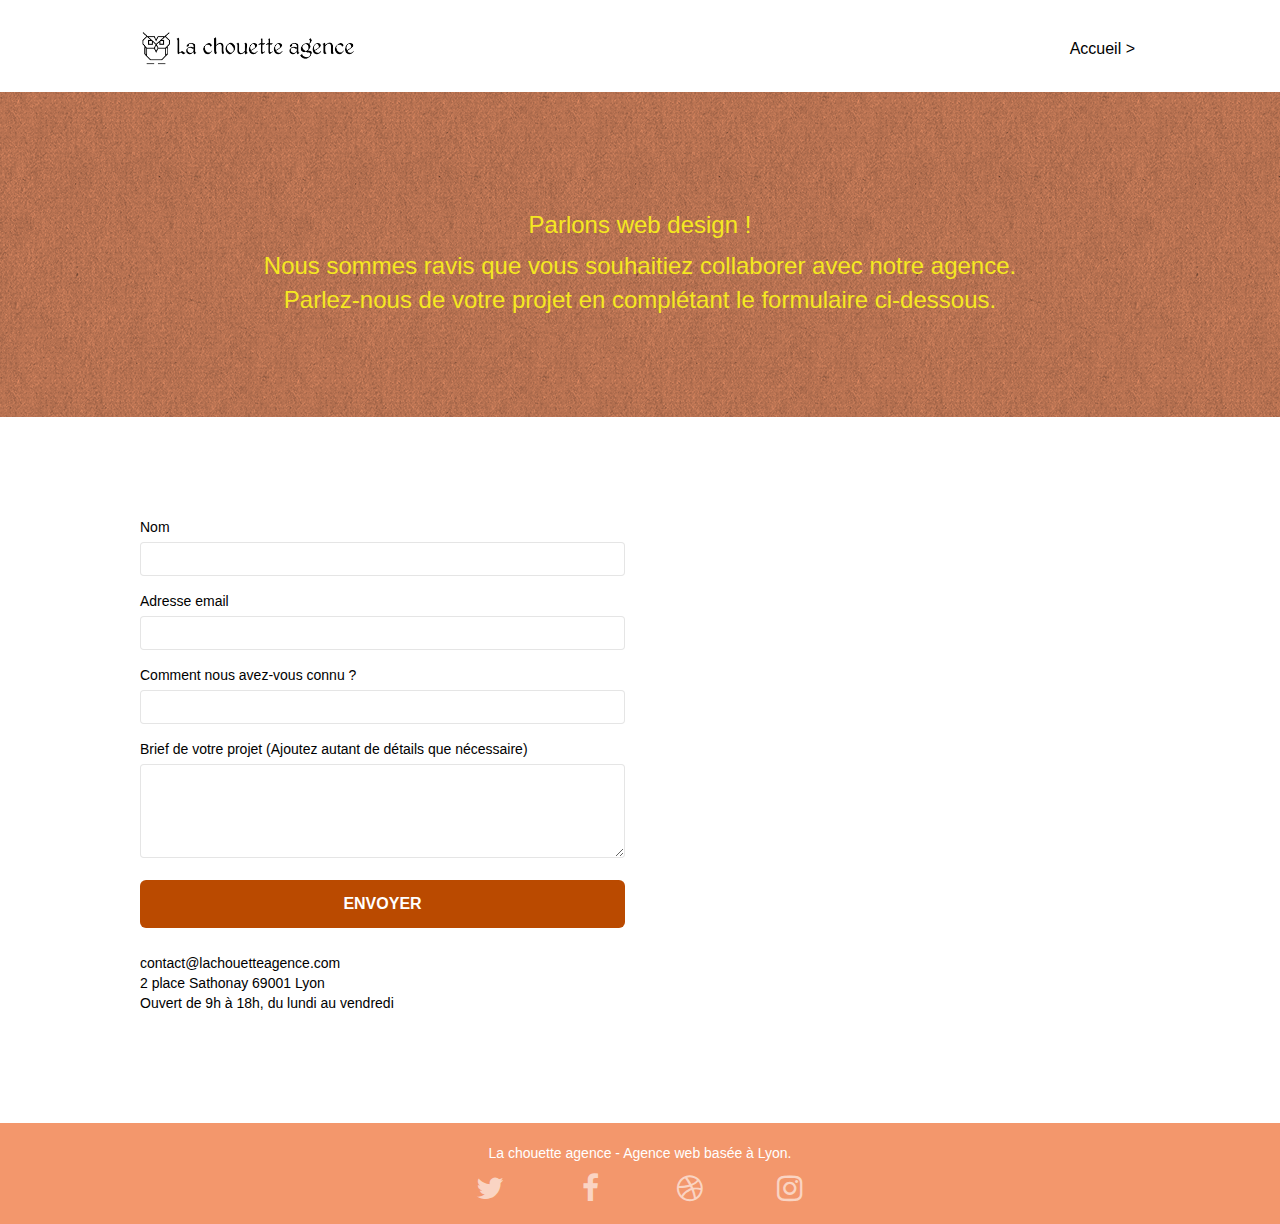
==== contact.html @ 83571a44 "Livraison du site optimisé version 1" ====
<!doctype html>
<html lang="fr">
<head>
    <meta charset="utf-8">
    <meta name="description" content="Agence web design à Lyon : lors de la création d’un site internet d’une entreprise, il est nécessaire de se faire accompagner par une agence webdesign. Si vous souhaitez développer votre activité, faîtes appel à des experts : Entreprise de web design implanté sur la région lyonnaise depuis 2010, nous accompagnons nos clients de A à Z pour leur projet.">
    <meta name="viewport" content="width=device-width, initial-scale=1.0, viewport-fit=cover">
    
	<link rel="shortcut icon" type="image/png" href="favicon.jpg">
    <link rel="stylesheet" href="https://maxcdn.bootstrapcdn.com/bootstrap/3.3.5/css/bootstrap.min.css">
	<link rel="stylesheet" type="text/css" href="./css/bootstrap.min.css">
	<link rel="stylesheet" type="text/css" href="style.min.css">
	<link rel="stylesheet" type="text/css" href="./css/font-awesome.min.css">
	<link rel="stylesheet" type="text/css" href="./css/et-line.min.css">
	
    
    <title>La chouette agence - Contact</title>

    
<!-- Analytics -->
 
<!-- Analytics END -->
    
</head>
<body>
<!-- Principal conteneur -->
<div class="page-container">
    
<!-- bloc-0 -->
<header class="bloc bgc-white l-bloc " id="bloc-0">
	<div class="container bloc-sm">
		<nav class="navbar row">
			<div class="navbar-header">
				<a class="navbar-brand" href="index.html"><img src="img/la-chouette-agence.png" alt="atlanta web design logo" height="40" /></a>
				<button id="nav-toggle" type="button" class="ui-navbar-toggle navbar-toggle" data-toggle="collapse" data-target=".navbar-1">
					<span class="sr-only">Toggle navigation</span><span class="icon-bar"></span><span class="icon-bar"></span><span class="icon-bar"></span>
				</button>
			</div>
			<div class="collapse navbar-collapse navbar-1 special-dropdown-nav">
				<ul class="site-navigation nav navbar-nav">
					<li>
						<a href="index.html">Accueil &gt;</a>
					</li>
				</ul>
			</div>
		</nav>
	</div>
</header>
<!-- bloc-0 END -->

<!-- bloc-6 -->
<div class="bloc bg-dots-bg bg-repeat bgc-atomic-tangerine d-bloc bloc-bg-texture texture-paper" id="bloc-6">
	<div class="container bloc-lg">
		<div class="row">
			<div class="col-sm-12">
				<h1 tabindex="0" class="text-center hero-bloc-text tc-white">
					Parlons web design !
				</h1>
				<p tabindex="1" class="text-center mg-lg tc-white tight-width-whitespace">
					Nous sommes ravis que vous souhaitiez collaborer avec notre agence.<br>
					Parlez-nous de votre projet en complétant le formulaire ci-dessous.
				</p>
			</div>
		</div>
	</div>
</div>
<!-- bloc-6 END -->

<!-- bloc-7 -->
<div class="bloc bgc-white l-bloc" id="bloc-7">
	<div class="container bloc-lg">
		<div class="row">
			<div class="col-sm-6">
				<form id="form_1" novalidate success-msg="Your message has been sent." fail-msg="Sorry it seems that our mail server is not responding, Sorry for the inconvenience!">
					<div class="form-group">
						<label tabindex="2">
							Nom
						</label>
						<input tabindex="3" id="name" class="form-control" required />
					</div>
					<div class="form-group">
						<label tabindex="4">
							Adresse email
						</label>
						<input tabindex="5" id="email" class="form-control" type="email" required />
					</div>
					<div class="form-group">
						<label tabindex="6">
							Comment nous avez-vous connu ?
						</label>
						<input tabindex="7" class="form-control" type="email" required id="input_504" />
					</div>
					<div class="form-group">
						<label tabindex="8">
							Brief de votre projet (Ajoutez autant de détails que nécessaire)<br>
						</label><textarea tabindex="9" id="message" class="form-control" rows="4" cols="50" required></textarea>
					</div> 
					<button tabindex="10" class="bloc-button btn btn-lg btn-block cta-hero btn-atomic-tangerine" type="submit">
						Envoyer
					</button>
				</form>
			</div>
		</div>
		<div>
			<p>
				<br><a tabindex="11" href="mailto:contact@lachouetteagence.com">contact@lachouetteagence.com</a><br>2 place Sathonay 69001 Lyon<br>Ouvert de 9h à 18h, du lundi au vendredi<br>
			</p>
		</div>

	</div>
</div>
<!-- bloc-7 END -->

<!-- ScrollToTop Button -->
<a tabindex="16" class="bloc-button btn btn-d scrollToTop" onclick="scrollToTarget('1')"><span class="fa fa-chevron-up"></span></a>
<!-- ScrollToTop Button END-->


<!-- Footer - bloc-8 -->
<footer class="bloc bgc-atomic-tangerine d-bloc" id="bloc-8">
	<div class="container bloc-sm">
		<div class="row">
			<div class="col-sm-12">
				<p class="text-center white">
					La chouette agence - Agence web basée à Lyon.<br>
				</p>
				<div class="row row-no-gutters social">
					<div class="col-sm-3">
						<div class="text-center">
							<a tabindex="12" class="social" href="index.html"><span class="fa fa-twitter icon-md"></span></a>
						</div>
					</div>
					<div class="col-sm-3">
						<div class="text-center">
							<a tabindex="13" class="social" href="index.html"><span class="fa fa-facebook icon-md"></span></a>
						</div>
					</div>
					<div class="col-sm-3">
						<div class="text-center">
							<a tabindex="14" class="social" href="index.html"><span class="fa fa-dribbble icon-md"></span></a>
						</div>
					</div>
					<div class="col-sm-3">
						<div class="text-center">
							<a tabindex="15" class="social" href="index.html"><span class="fa fa-instagram icon-md"></span></a>
						</div>
					</div>
				</div>
			</div>
		</div>
	</div>
</footer>
<!-- Footer - bloc-8 END -->

</div>
<!-- Principal conteneur END -->
    
<script src="./js/jquery-2.1.0.min.js"></script>
<!--<script src="./js/bootstrap.min.js"></script>-->
<!--<script src="./js/blocs.min.js"></script>-->
<script src="https://maxcdn.bootstrapcdn.com/bootstrap/3.3.5/js/bootstrap.min.js"></script>
<script src="./js/jqBootstrapValidation.min.js"></script>
<script src="./js/formHandler.min.js"></script>

</body>
</html>
---- style.min.css ----
body{margin:0;padding:0;background:#fff;overflow-x:hidden;-webkit-font-smoothing:antialiased;-moz-osx-font-smoothing:grayscale}a,button{transition:all .3s ease-in-out;outline:0!important}a:hover{text-decoration:none;cursor:pointer}#page-loading-blocs-notifaction{position:fixed;top:0;bottom:0;width:100%;z-index:100000;background:#fff url(img/pageload-spinner.gif) no-repeat center center}.bloc{width:100%;clear:both;background:50% 50% no-repeat;padding:0 50px;-webkit-background-size:cover;-moz-background-size:cover;-o-background-size:cover;background-size:cover;position:relative}.bloc .container{padding-left:0;padding-right:0}.bloc-lg{padding:100px 50px}.bloc-md{padding:50px}.bloc-sm{padding:20px 50px}.bg-b-edge,.bg-bl-edge,.bg-br-edge,.bg-center,.bg-l-edge,.bg-r-edge,.bg-repeat,.bg-t-edge,.bg-tl-edge,.bg-tr-edge{-webkit-background-size:auto!important;-moz-background-size:auto!important;-o-background-size:auto!important;background-size:auto!important}.bg-repeat{background:repeat}.bg-t-edge{background:top no-repeat}.bloc-bg-texture::before{content:"";background-size:2px 2px;position:absolute;top:0;bottom:0;left:0;right:0}.texture-paper::before{background:url(img/texture-paper.png);background-size:280px 280px}.b-parallax{background-attachment:fixed}.d-bloc{color:rgba(0,0,0,1)}.d-bloc button:hover{color:rgba(0,0,0,.8)}.d-bloc .icon-round,.d-bloc .icon-rounded,.d-bloc .icon-semi-rounded-a,.d-bloc .icon-semi-rounded-b,.d-bloc .icon-square{border-color:rgba(255,255,255,.9)}.d-bloc .divider-h span{border-color:rgba(255,255,255,.2)}.d-bloc .a-btn,.d-bloc .navbar a,.d-bloc .navbar-brand,.d-bloc a .icon-lg,.d-bloc a .icon-md,.d-bloc a .icon-sm,.d-bloc a .icon-xl,.d-bloc h1 a,.d-bloc h2 a,.d-bloc h3 a,.d-bloc h4 a,.d-bloc h5 a,.d-bloc h6 a,.d-bloc p a{color:rgba(255,255,255,.6)}.d-bloc .a-btn:hover,.d-bloc .navbar a:hover,.d-bloc .navbar-brand:hover,.d-bloc a:hover .icon-lg,.d-bloc a:hover .icon-md,.d-bloc a:hover .icon-sm,.d-bloc a:hover .icon-xl,.d-bloc h1 a:hover,.d-bloc h2 a:hover,.d-bloc h3 a:hover,.d-bloc h4 a:hover,.d-bloc h5 a:hover,.d-bloc h6 a:hover,.d-bloc p a:hover{color:rgba(255,255,255,1)}.d-bloc .navbar-toggle .icon-bar{background:rgba(255,255,255,1)}.d-bloc .btn-wire,.d-bloc .btn-wire:hover{color:rgba(255,255,255,1);border-color:rgba(255,255,255,1)}.d-bloc .panel{color:rgba(0,0,0,.5)}.d-bloc .panel button:hover{color:rgba(0,0,0,.7)}.d-bloc .panel icon{border-color:rgba(0,0,0,.7)}.d-bloc .panel .divider-h span{border-color:rgba(0,0,0,.1)}.d-bloc .panel .a-btn{color:rgba(0,0,0,.6)}.d-bloc .panel .a-btn:hover{color:rgba(0,0,0,1)}.d-bloc .panel .btn-wire,.d-bloc .panel .btn-wire:hover{color:rgba(0,0,0,.7);border-color:rgba(0,0,0,.3)}.d-bloc .panel,.l-bloc{color:rgba(0,0,0,.5)}.d-bloc .panel button:hover,.l-bloc button:hover{color:rgba(0,0,0,.7)}.l-bloc .icon-round,.l-bloc .icon-rounded,.l-bloc .icon-semi-rounded-a,.l-bloc .icon-semi-rounded-b,.l-bloc .icon-square{border-color:rgba(0,0,0,.7)}.d-bloc .panel .divider-h span,.l-bloc .divider-h span{border-color:rgba(0,0,0,.1)}.d-bloc .panel .a-btn,.l-bloc .a-btn,.l-bloc .navbar a,.l-bloc .navbar-brand,.l-bloc a .icon-lg,.l-bloc a .icon-md,.l-bloc a .icon-sm,.l-bloc a .icon-xl,.l-bloc h1 a,.l-bloc h2 a,.l-bloc h3 a,.l-bloc h4 a,.l-bloc h5 a,.l-bloc h6 a,.l-bloc p a{color:rgba(0,0,0,.6)}.d-bloc .panel .a-btn:hover,.l-bloc .a-btn:hover,.l-bloc .navbar a:hover,.l-bloc .navbar-brand:hover,.l-bloc a:hover .icon-lg,.l-bloc a:hover .icon-md,.l-bloc a:hover .icon-sm,.l-bloc a:hover .icon-xl,.l-bloc h1 a:hover,.l-bloc h2 a:hover,.l-bloc h3 a:hover,.l-bloc h4 a:hover,.l-bloc h5 a:hover,.l-bloc h6 a:hover,.l-bloc p a:hover{color:rgba(0,0,0,1)}.l-bloc .navbar-toggle .icon-bar{color:rgba(0,0,0,.6)}.d-bloc .panel .btn-wire,.d-bloc .panel .btn-wire:hover,.l-bloc .btn-wire,.l-bloc .btn-wire:hover{color:rgba(0,0,0,.7);border-color:rgba(0,0,0,.3)}.voffset{margin-top:30px}.voffset-lg{margin-top:80px}.row-no-gutters{margin-right:0;margin-left:0}.row.row-no-gutters>[class*=" col-"],.row.row-no-gutters>[class^=col-]{padding-right:0;padding-left:0}#bloc-1-hero h1{font-size:32px}.navbar{margin-bottom:0;z-index:1}.navbar-brand{height:auto;padding:3px 15px;font-size:25px;font-weight:400;font-weight:600;line-height:44px}.navbar-brand img{max-height:200px;margin:0 5px 0 0;display:inline}.navbar-brand img[src$=svg]{min-width:100px}.nav-center .navbar-brand img{margin:0}.navbar .nav{padding-top:2px;margin-right:-16px;float:right;z-index:1}.nav>li{float:left;margin-top:4px;font-size:16px}.navbar-nav .open .dropdown-menu>li>a{text-align:inherit}.nav>li a:focus,.nav>li a:hover{background:0 0}.navbar-toggle{margin:10px 10px 0 0;border:0}.navbar-toggle:hover{background:0 0!important}.navbar-toggle .icon-bar{background-color:rgba(0,0,0,.5);width:26px}.nav-invert .navbar .nav{float:left}.nav-invert .navbar-brand,.nav-invert .navbar-header{float:right;position:relative;z-index:2}@media (min-width:768px){.site-navigation{position:absolute;top:50%;right:20px;transform:translate(0,-50%);-webkit-transform:translateY(-50%)}.nav>li .dropdown-menu a,.nav>li .dropdown-menu a:hover{color:#484848}.nav-invert .site-navigation{left:0;right:0}.nav-center{text-align:center}.nav-center .navbar-header{width:100%}.nav-center .nav>li,.nav-center .navbar-brand,.nav-center .navbar-header{float:none;display:inline-block}.nav-center .site-navigation{position:relative;width:100%;right:0;margin-right:0;margin-top:20px}.nav-center.mini-nav .navbar-toggle{float:none;margin:10px auto 0}}.nav>li>.dropdown a{background:0 0!important;display:block;padding:14px 15px}nav .caret{margin:0 5px}.dropdown-menu .dropdown-menu{top:-8px;left:100%}.dropdown-menu .dropmenu-flow-right{top:100%;left:0;margin-left:-1px;border-top-left-radius:0;border-top-right-radius:0}.dropdown-menu .dropdown span{border:4px solid #000;border-top-color:transparent;border-right-color:transparent;border-bottom-color:transparent;margin:6px -5px 0 0!important;float:right}.mg-md{margin-top:10px;margin-bottom:20px}.mg-lg{margin-top:10px;margin-bottom:40px}.btn{margin:0 5px 5px 0}.btn.pull-right{margin:0 0 5px 5px}.btn-d,.btn-d:focus,.btn-d:hover{color:#fff;background:rgba(0,0,0,.3)}button{outline:0!important}.btn-rd{border-radius:40px}.btn-clean{border:1px solid rgba(0,0,0,.08);border-bottom-color:rgba(0,0,0,.1);text-shadow:0 1px 0 rgba(0,0,1,.1);box-shadow:0 1px 3px rgba(0,0,1,.25),inset 0 1px 0 0 rgba(255,255,255,.15)}.icon-md{font-size:30px!important}.icon-lg{font-size:60px!important}.sm-shadow{text-shadow:0 1px 2px rgba(0,0,0,.3)}.panel-sq,.panel-sq .panel-footer,.panel-sq .panel-heading{border-radius:0}.panel-rd{border-radius:30px}.panel-rd .panel-heading{border-radius:29px 29px 0 0}.panel-rd .panel-footer{border-radius:0 0 29px 29px}.form-control{border-color:rgba(0,0,0,.1);box-shadow:none}.scrollToTop{width:40px;height:40px;position:fixed;bottom:20px;right:20px;opacity:0;z-index:500;transition:all .3s ease-in-out}.scrollToTop span{margin-top:6px}.showScrollTop{font-size:14px;opacity:1}a[data-lightbox]{position:relative;display:block;text-align:center}a[data-lightbox]:hover::before{content:"+";font-family:HelveticaNeue-Light,"Helvetica Neue Light","Helvetica Neue",Helvetica,Arial;font-size:32px;width:50px;height:50px;margin-left:-25px;border-radius:50%;background:rgba(0,0,0,.6);color:#fff;font-weight:100;z-index:1;position:absolute;top:50%;transform:translateY(-50%);-webkit-transform:translateY(-50%)}a[data-lightbox]:hover img{opacity:.6;-webkit-animation-fill-mode:none;animation-fill-mode:none}#lightbox-modal{display:flex;align-items:center}#lightbox-modal .modal-dialog{width:90%;max-width:900px;margin:0 auto 0}#lightbox-modal .modal-dialog img{max-height:90vh;margin:0 auto}.lightbox-caption{padding:20px;color:#fff;background:rgba(0,0,0,.5);position:absolute;left:15px;right:15px;bottom:5px}.close-lightbox{color:#fff;font-size:30px;position:absolute;top:20px;right:20px;z-index:20;background:rgba(0,0,0,.5);border:none;line-height:30px;padding:0 9px 5px;opacity:.3}.close-lightbox:hover,.next-lightbox:hover,.prev-lightbox:hover{opacity:1;color:#fff}.next-lightbox,.prev-lightbox{font-size:20px;color:rgba(255,255,255,.9);background:rgba(0,0,0,.5);transition:all .2s ease-in-out;position:absolute;top:45%;z-index:1;opacity:.4}.next-lightbox{padding:6px 8px 1px 13px;right:25px}.prev-lightbox{padding:6px 13px 1px 10px;left:25px}.snapshot-lb .modal-body{padding-bottom:45px}.snapshot-lb .lightbox-caption{padding:0;color:rgba(0,0,0,.5);background:0 0}.btn,a,h1,h2,h3,h4,h5,h6,label,p{font-family:helvetica;font-weight:400;color:#000!important}.container{max-width:1000px}.hero-bloc-text{font-size:38px}.hero-bloc-text-sub{font-size:36px}.statement-bloc-text{line-height:26px;font-style:italic;font-size:20px;text-align:center;font-weight:lighter;max-width:520px;margin:auto auto auto auto}p{font-size:14px}.tight-width-whitespace{max-width:800px;margin:auto auto auto auto}.h1{font-size:20px;font-family:"Open Sans"}.cta-hero{margin-top:22px;color:#fff!important;text-transform:uppercase;padding:12px 28px 12px 28px;font-size:16px;font-weight:700}.social{max-width:400px;margin:auto auto auto auto}h2{font-size:22px;line-height:1.4em}h3{font-size:15px;text-transform:uppercase;font-weight:700;color:#333!important}.med-width-whitespace{max-width:800px;margin:auto auto auto auto;box-shadow:0 0 0 #000}h1{color:#333!important}h4{color:#333!important}.icons{margin-bottom:14px;margin-top:24px}.white{color:#fff!important}.portfolio-thumb{margin-bottom:24px}.portfolio-row{margin-bottom:44px;margin-top:50px}.avatar{box-shadow:0 4px 9px rgba(0,0,0,.3)}.black-background{background-color:rgba(165,147,99,.7);padding:40px 40px 40px 40px}.bold-link{font-weight:900;text-decoration:underline!important}.bgc-white{background-color:#fff}.bgc-dark-slate-blue{background-color:#364577}.bgc-atomic-tangerine{background-color:#f3976c}.tc-white{color:#f5e821!important;font-size:24px}.tc-white1{color:#fff!important;font-size:32px}.btn-atomic-tangerine{background:#ba4a00;color:#fff!important}.btn-atomic-tangerine:hover{background:#c75000!important;color:#fff!important}.ltc-white{color:#fff!important}.ltc-white:hover{color:#ccc!important}.ltc-atomic-tangerine{color:#f3976c!important}.ltc-atomic-tangerine:hover{color:#c27956!important}.icon-dark-slate-blue{color:#364577!important;border-color:#364577!important}.bg-dots-bg{background-image:url(img/dots-bg.png)}.bg-lines-h2-bg{background-image:url(img/lines-h2-bg.png)}.bg-banniere{background-image:url(img/la-chouette-agence-banniere.jpg)}.bg-presentation{background-image:url(img/image-de-presentation.bmp)}@media (max-width:1024px){.bloc{padding-left:20px;padding-right:20px}.bloc-tile-2.full-width-bloc .container,.bloc-tile-3.full-width-bloc .container,.bloc-tile-4.full-width-bloc .container,.bloc.full-width-bloc{padding-left:0;padding-right:0}}@media (max-width:992px) and (min-width:768px){.navbar .nav{max-width:80%}.nav-center.navbar .nav{max-width:100%}}@media only screen and (min-device-width:768px) and (max-device-width:1024px) and (orientation:landscape){.b-parallax{background-attachment:scroll}}@media only screen and (min-device-width:1024px) and (max-device-width:1366px) and (-webkit-min-device-pixel-ratio:1.5){.b-parallax{background-attachment:scroll}}@media (max-width:991px){.container{width:100%}.b-parallax{background-attachment:scroll}#hero-bloc,.page-container{overflow-x:hidden;position:relative}.bloc{padding-left:constant(safe-area-inset-left);padding-right:constant(safe-area-inset-right)}.bloc-group,.bloc-group .bloc{display:block;width:100%}.bloc-fill-screen .fill-bloc-bottom-edge,.bloc-fill-screen .fill-bloc-top-edge{padding:0 20px;padding-left:constant(safe-area-inset-left);padding-right:constant(safe-area-inset-right)}}@media (max-width:767px){.page-container{overflow-x:hidden;position:relative}#disqus_thread,h1,h2,h3,h4,h5,h6,p{padding-left:10px!important;padding-right:10px!important}.b-parallax{background-attachment:scroll}.navbar .nav{padding-top:0;border-top:1px solid rgba(0,0,0,.2);float:none!important}.navbar.row{margin-left:0;margin-right:0}.site-navigation{position:inherit;transform:none;-webkit-transform:none;-ms-transform:none}.nav>li{margin-top:0;border-bottom:1px solid rgba(0,0,0,.1);background:rgba(0,0,0,.05);text-align:left;padding-left:15px;width:100%}.nav>li:hover{background:rgba(0,0,0,.08)}.dropdown .dropdown a .caret{float:none;margin:5px 0 0 10px!important;border:4px solid #000;border-bottom-color:transparent;border-right-color:transparent;border-left-color:transparent}#hero-bloc .navbar .nav{background:rgba(0,0,0,.8)}#hero-bloc .navbar .nav a{color:rgba(255,255,255,.6)}.hero{padding:50px 0}.hero-nav{left:-1px;right:-1px}.navbar-collapse{padding:0;overflow-x:hidden;-webkit-box-shadow:none;box-shadow:none}.navbar-brand img{max-height:40px;width:auto}.nav-invert .navbar-header{float:none;width:100%}.nav-invert .navbar-toggle{float:left;margin-left:10px}.bloc{padding-left:0;padding-right:0}.bloc-lg,.bloc-xl,.bloc-xxl{padding:40px 0}.bloc-md,.bloc-sm{padding-left:0;padding-right:0}.bloc-fill-screen .fill-bloc-bottom-edge,.bloc-fill-screen .fill-bloc-top-edge,.bloc-tile-2 .container,.bloc-tile-3 .container,.bloc-tile-4 .container{padding-left:0;padding-right:0}.a-block{padding:0 10px}.btn-dwn{display:none}.voffset{margin-top:5px}.voffset-md{margin-top:20px}.voffset-lg{margin-top:30px}form{padding:5px}.close-lightbox{display:inline-block}.blocsapp-device-iphone5{background-size:216px 425px;padding-top:60px;width:216px;height:425px}.blocsapp-device-iphone5 img{width:180px;height:320px}}@media (max-width:400px){.bloc{padding-left:0;padding-right:0}}@media (max-width:767px){.bloc-mob-center-text{text-align:center}}
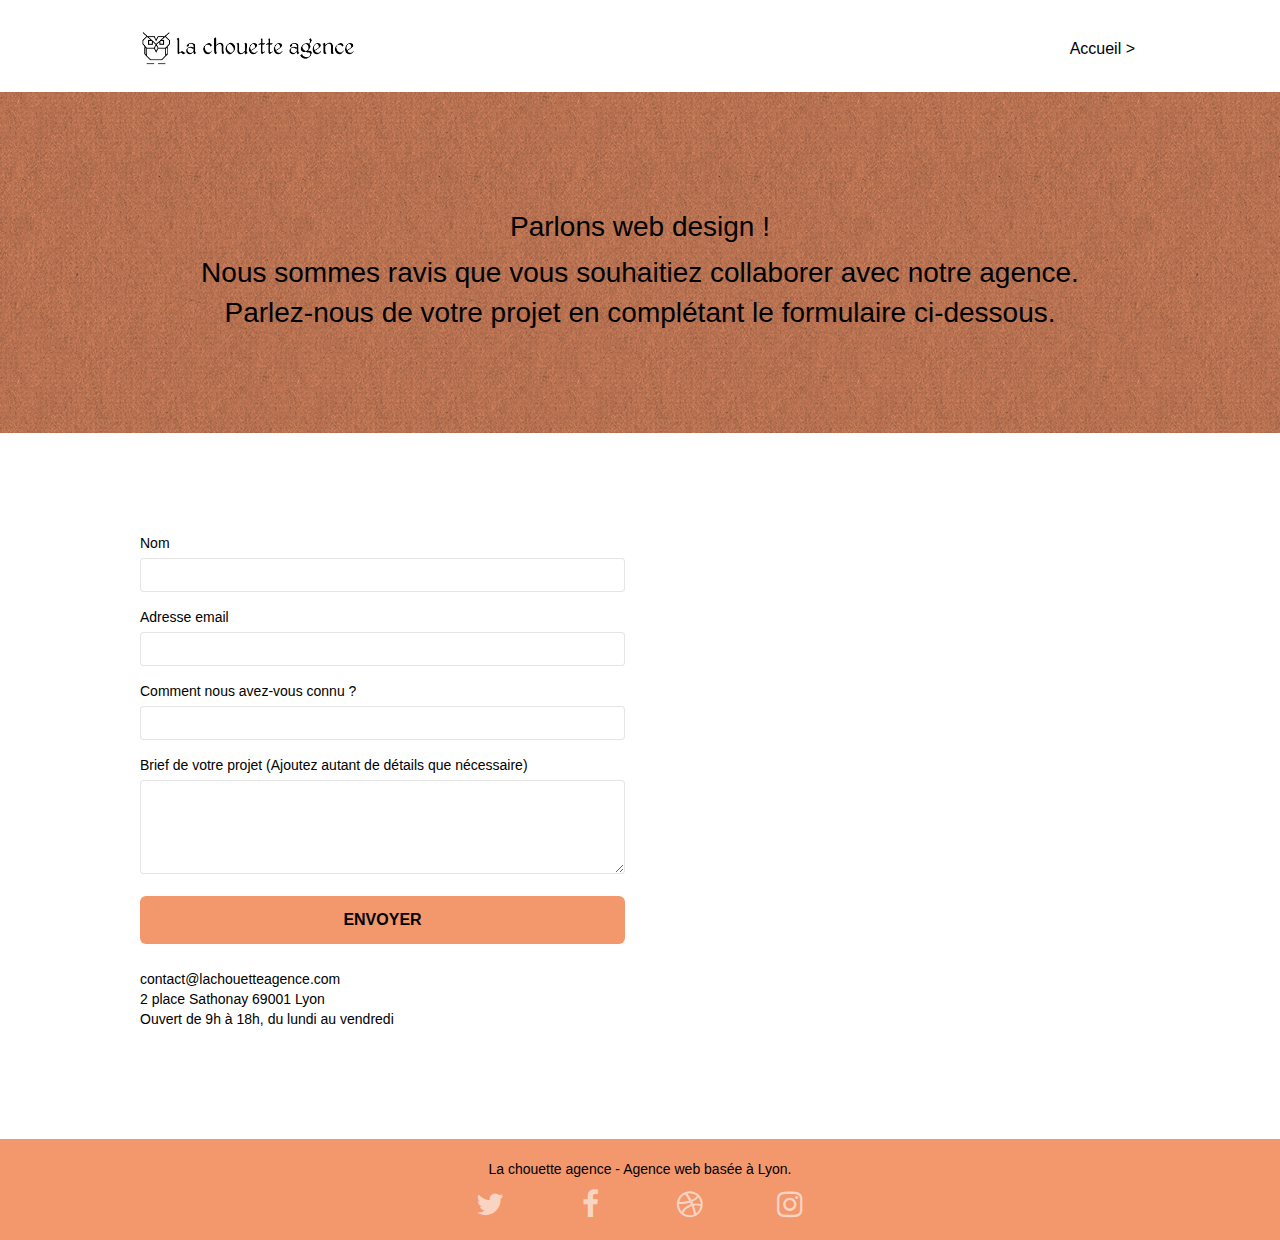
==== commit eb64c29f: "Correctif n°1" ====
--- a/contact.html
+++ b/contact.html
@@ -52,10 +52,10 @@
 	<div class="container bloc-lg">
 		<div class="row">
 			<div class="col-sm-12">
-				<h1 tabindex="0" class="text-center hero-bloc-text tc-white">
+				<h1 tabindex="0" class="text-center hero-bloc-text tc-black">
 					Parlons web design !
 				</h1>
-				<p tabindex="1" class="text-center mg-lg tc-white tight-width-whitespace">
+				<p tabindex="1" class="text-center mg-lg tc-black tight-width-whitespace">
 					Nous sommes ravis que vous souhaitiez collaborer avec notre agence.<br>
 					Parlez-nous de votre projet en complétant le formulaire ci-dessous.
 				</p>
@@ -120,7 +120,7 @@
 	<div class="container bloc-sm">
 		<div class="row">
 			<div class="col-sm-12">
-				<p class="text-center white">
+				<p class="text-center black">
 					La chouette agence - Agence web basée à Lyon.<br>
 				</p>
 				<div class="row row-no-gutters social">
--- a/style.min.css
+++ b/style.min.css
@@ -1 +1 @@
-body{margin:0;padding:0;background:#fff;overflow-x:hidden;-webkit-font-smoothing:antialiased;-moz-osx-font-smoothing:grayscale}a,button{transition:all .3s ease-in-out;outline:0!important}a:hover{text-decoration:none;cursor:pointer}#page-loading-blocs-notifaction{position:fixed;top:0;bottom:0;width:100%;z-index:100000;background:#fff url(img/pageload-spinner.gif) no-repeat center center}.bloc{width:100%;clear:both;background:50% 50% no-repeat;padding:0 50px;-webkit-background-size:cover;-moz-background-size:cover;-o-background-size:cover;background-size:cover;position:relative}.bloc .container{padding-left:0;padding-right:0}.bloc-lg{padding:100px 50px}.bloc-md{padding:50px}.bloc-sm{padding:20px 50px}.bg-b-edge,.bg-bl-edge,.bg-br-edge,.bg-center,.bg-l-edge,.bg-r-edge,.bg-repeat,.bg-t-edge,.bg-tl-edge,.bg-tr-edge{-webkit-background-size:auto!important;-moz-background-size:auto!important;-o-background-size:auto!important;background-size:auto!important}.bg-repeat{background:repeat}.bg-t-edge{background:top no-repeat}.bloc-bg-texture::before{content:"";background-size:2px 2px;position:absolute;top:0;bottom:0;left:0;right:0}.texture-paper::before{background:url(img/texture-paper.png);background-size:280px 280px}.b-parallax{background-attachment:fixed}.d-bloc{color:rgba(0,0,0,1)}.d-bloc button:hover{color:rgba(0,0,0,.8)}.d-bloc .icon-round,.d-bloc .icon-rounded,.d-bloc .icon-semi-rounded-a,.d-bloc .icon-semi-rounded-b,.d-bloc .icon-square{border-color:rgba(255,255,255,.9)}.d-bloc .divider-h span{border-color:rgba(255,255,255,.2)}.d-bloc .a-btn,.d-bloc .navbar a,.d-bloc .navbar-brand,.d-bloc a .icon-lg,.d-bloc a .icon-md,.d-bloc a .icon-sm,.d-bloc a .icon-xl,.d-bloc h1 a,.d-bloc h2 a,.d-bloc h3 a,.d-bloc h4 a,.d-bloc h5 a,.d-bloc h6 a,.d-bloc p a{color:rgba(255,255,255,.6)}.d-bloc .a-btn:hover,.d-bloc .navbar a:hover,.d-bloc .navbar-brand:hover,.d-bloc a:hover .icon-lg,.d-bloc a:hover .icon-md,.d-bloc a:hover .icon-sm,.d-bloc a:hover .icon-xl,.d-bloc h1 a:hover,.d-bloc h2 a:hover,.d-bloc h3 a:hover,.d-bloc h4 a:hover,.d-bloc h5 a:hover,.d-bloc h6 a:hover,.d-bloc p a:hover{color:rgba(255,255,255,1)}.d-bloc .navbar-toggle .icon-bar{background:rgba(255,255,255,1)}.d-bloc .btn-wire,.d-bloc .btn-wire:hover{color:rgba(255,255,255,1);border-color:rgba(255,255,255,1)}.d-bloc .panel{color:rgba(0,0,0,.5)}.d-bloc .panel button:hover{color:rgba(0,0,0,.7)}.d-bloc .panel icon{border-color:rgba(0,0,0,.7)}.d-bloc .panel .divider-h span{border-color:rgba(0,0,0,.1)}.d-bloc .panel .a-btn{color:rgba(0,0,0,.6)}.d-bloc .panel .a-btn:hover{color:rgba(0,0,0,1)}.d-bloc .panel .btn-wire,.d-bloc .panel .btn-wire:hover{color:rgba(0,0,0,.7);border-color:rgba(0,0,0,.3)}.d-bloc .panel,.l-bloc{color:rgba(0,0,0,.5)}.d-bloc .panel button:hover,.l-bloc button:hover{color:rgba(0,0,0,.7)}.l-bloc .icon-round,.l-bloc .icon-rounded,.l-bloc .icon-semi-rounded-a,.l-bloc .icon-semi-rounded-b,.l-bloc .icon-square{border-color:rgba(0,0,0,.7)}.d-bloc .panel .divider-h span,.l-bloc .divider-h span{border-color:rgba(0,0,0,.1)}.d-bloc .panel .a-btn,.l-bloc .a-btn,.l-bloc .navbar a,.l-bloc .navbar-brand,.l-bloc a .icon-lg,.l-bloc a .icon-md,.l-bloc a .icon-sm,.l-bloc a .icon-xl,.l-bloc h1 a,.l-bloc h2 a,.l-bloc h3 a,.l-bloc h4 a,.l-bloc h5 a,.l-bloc h6 a,.l-bloc p a{color:rgba(0,0,0,.6)}.d-bloc .panel .a-btn:hover,.l-bloc .a-btn:hover,.l-bloc .navbar a:hover,.l-bloc .navbar-brand:hover,.l-bloc a:hover .icon-lg,.l-bloc a:hover .icon-md,.l-bloc a:hover .icon-sm,.l-bloc a:hover .icon-xl,.l-bloc h1 a:hover,.l-bloc h2 a:hover,.l-bloc h3 a:hover,.l-bloc h4 a:hover,.l-bloc h5 a:hover,.l-bloc h6 a:hover,.l-bloc p a:hover{color:rgba(0,0,0,1)}.l-bloc .navbar-toggle .icon-bar{color:rgba(0,0,0,.6)}.d-bloc .panel .btn-wire,.d-bloc .panel .btn-wire:hover,.l-bloc .btn-wire,.l-bloc .btn-wire:hover{color:rgba(0,0,0,.7);border-color:rgba(0,0,0,.3)}.voffset{margin-top:30px}.voffset-lg{margin-top:80px}.row-no-gutters{margin-right:0;margin-left:0}.row.row-no-gutters>[class*=" col-"],.row.row-no-gutters>[class^=col-]{padding-right:0;padding-left:0}#bloc-1-hero h1{font-size:32px}.navbar{margin-bottom:0;z-index:1}.navbar-brand{height:auto;padding:3px 15px;font-size:25px;font-weight:400;font-weight:600;line-height:44px}.navbar-brand img{max-height:200px;margin:0 5px 0 0;display:inline}.navbar-brand img[src$=svg]{min-width:100px}.nav-center .navbar-brand img{margin:0}.navbar .nav{padding-top:2px;margin-right:-16px;float:right;z-index:1}.nav>li{float:left;margin-top:4px;font-size:16px}.navbar-nav .open .dropdown-menu>li>a{text-align:inherit}.nav>li a:focus,.nav>li a:hover{background:0 0}.navbar-toggle{margin:10px 10px 0 0;border:0}.navbar-toggle:hover{background:0 0!important}.navbar-toggle .icon-bar{background-color:rgba(0,0,0,.5);width:26px}.nav-invert .navbar .nav{float:left}.nav-invert .navbar-brand,.nav-invert .navbar-header{float:right;position:relative;z-index:2}@media (min-width:768px){.site-navigation{position:absolute;top:50%;right:20px;transform:translate(0,-50%);-webkit-transform:translateY(-50%)}.nav>li .dropdown-menu a,.nav>li .dropdown-menu a:hover{color:#484848}.nav-invert .site-navigation{left:0;right:0}.nav-center{text-align:center}.nav-center .navbar-header{width:100%}.nav-center .nav>li,.nav-center .navbar-brand,.nav-center .navbar-header{float:none;display:inline-block}.nav-center .site-navigation{position:relative;width:100%;right:0;margin-right:0;margin-top:20px}.nav-center.mini-nav .navbar-toggle{float:none;margin:10px auto 0}}.nav>li>.dropdown a{background:0 0!important;display:block;padding:14px 15px}nav .caret{margin:0 5px}.dropdown-menu .dropdown-menu{top:-8px;left:100%}.dropdown-menu .dropmenu-flow-right{top:100%;left:0;margin-left:-1px;border-top-left-radius:0;border-top-right-radius:0}.dropdown-menu .dropdown span{border:4px solid #000;border-top-color:transparent;border-right-color:transparent;border-bottom-color:transparent;margin:6px -5px 0 0!important;float:right}.mg-md{margin-top:10px;margin-bottom:20px}.mg-lg{margin-top:10px;margin-bottom:40px}.btn{margin:0 5px 5px 0}.btn.pull-right{margin:0 0 5px 5px}.btn-d,.btn-d:focus,.btn-d:hover{color:#fff;background:rgba(0,0,0,.3)}button{outline:0!important}.btn-rd{border-radius:40px}.btn-clean{border:1px solid rgba(0,0,0,.08);border-bottom-color:rgba(0,0,0,.1);text-shadow:0 1px 0 rgba(0,0,1,.1);box-shadow:0 1px 3px rgba(0,0,1,.25),inset 0 1px 0 0 rgba(255,255,255,.15)}.icon-md{font-size:30px!important}.icon-lg{font-size:60px!important}.sm-shadow{text-shadow:0 1px 2px rgba(0,0,0,.3)}.panel-sq,.panel-sq .panel-footer,.panel-sq .panel-heading{border-radius:0}.panel-rd{border-radius:30px}.panel-rd .panel-heading{border-radius:29px 29px 0 0}.panel-rd .panel-footer{border-radius:0 0 29px 29px}.form-control{border-color:rgba(0,0,0,.1);box-shadow:none}.scrollToTop{width:40px;height:40px;position:fixed;bottom:20px;right:20px;opacity:0;z-index:500;transition:all .3s ease-in-out}.scrollToTop span{margin-top:6px}.showScrollTop{font-size:14px;opacity:1}a[data-lightbox]{position:relative;display:block;text-align:center}a[data-lightbox]:hover::before{content:"+";font-family:HelveticaNeue-Light,"Helvetica Neue Light","Helvetica Neue",Helvetica,Arial;font-size:32px;width:50px;height:50px;margin-left:-25px;border-radius:50%;background:rgba(0,0,0,.6);color:#fff;font-weight:100;z-index:1;position:absolute;top:50%;transform:translateY(-50%);-webkit-transform:translateY(-50%)}a[data-lightbox]:hover img{opacity:.6;-webkit-animation-fill-mode:none;animation-fill-mode:none}#lightbox-modal{display:flex;align-items:center}#lightbox-modal .modal-dialog{width:90%;max-width:900px;margin:0 auto 0}#lightbox-modal .modal-dialog img{max-height:90vh;margin:0 auto}.lightbox-caption{padding:20px;color:#fff;background:rgba(0,0,0,.5);position:absolute;left:15px;right:15px;bottom:5px}.close-lightbox{color:#fff;font-size:30px;position:absolute;top:20px;right:20px;z-index:20;background:rgba(0,0,0,.5);border:none;line-height:30px;padding:0 9px 5px;opacity:.3}.close-lightbox:hover,.next-lightbox:hover,.prev-lightbox:hover{opacity:1;color:#fff}.next-lightbox,.prev-lightbox{font-size:20px;color:rgba(255,255,255,.9);background:rgba(0,0,0,.5);transition:all .2s ease-in-out;position:absolute;top:45%;z-index:1;opacity:.4}.next-lightbox{padding:6px 8px 1px 13px;right:25px}.prev-lightbox{padding:6px 13px 1px 10px;left:25px}.snapshot-lb .modal-body{padding-bottom:45px}.snapshot-lb .lightbox-caption{padding:0;color:rgba(0,0,0,.5);background:0 0}.btn,a,h1,h2,h3,h4,h5,h6,label,p{font-family:helvetica;font-weight:400;color:#000!important}.container{max-width:1000px}.hero-bloc-text{font-size:38px}.hero-bloc-text-sub{font-size:36px}.statement-bloc-text{line-height:26px;font-style:italic;font-size:20px;text-align:center;font-weight:lighter;max-width:520px;margin:auto auto auto auto}p{font-size:14px}.tight-width-whitespace{max-width:800px;margin:auto auto auto auto}.h1{font-size:20px;font-family:"Open Sans"}.cta-hero{margin-top:22px;color:#fff!important;text-transform:uppercase;padding:12px 28px 12px 28px;font-size:16px;font-weight:700}.social{max-width:400px;margin:auto auto auto auto}h2{font-size:22px;line-height:1.4em}h3{font-size:15px;text-transform:uppercase;font-weight:700;color:#333!important}.med-width-whitespace{max-width:800px;margin:auto auto auto auto;box-shadow:0 0 0 #000}h1{color:#333!important}h4{color:#333!important}.icons{margin-bottom:14px;margin-top:24px}.white{color:#fff!important}.portfolio-thumb{margin-bottom:24px}.portfolio-row{margin-bottom:44px;margin-top:50px}.avatar{box-shadow:0 4px 9px rgba(0,0,0,.3)}.black-background{background-color:rgba(165,147,99,.7);padding:40px 40px 40px 40px}.bold-link{font-weight:900;text-decoration:underline!important}.bgc-white{background-color:#fff}.bgc-dark-slate-blue{background-color:#364577}.bgc-atomic-tangerine{background-color:#f3976c}.tc-white{color:#f5e821!important;font-size:24px}.tc-white1{color:#fff!important;font-size:32px}.btn-atomic-tangerine{background:#ba4a00;color:#fff!important}.btn-atomic-tangerine:hover{background:#c75000!important;color:#fff!important}.ltc-white{color:#fff!important}.ltc-white:hover{color:#ccc!important}.ltc-atomic-tangerine{color:#f3976c!important}.ltc-atomic-tangerine:hover{color:#c27956!important}.icon-dark-slate-blue{color:#364577!important;border-color:#364577!important}.bg-dots-bg{background-image:url(img/dots-bg.png)}.bg-lines-h2-bg{background-image:url(img/lines-h2-bg.png)}.bg-banniere{background-image:url(img/la-chouette-agence-banniere.jpg)}.bg-presentation{background-image:url(img/image-de-presentation.bmp)}@media (max-width:1024px){.bloc{padding-left:20px;padding-right:20px}.bloc-tile-2.full-width-bloc .container,.bloc-tile-3.full-width-bloc .container,.bloc-tile-4.full-width-bloc .container,.bloc.full-width-bloc{padding-left:0;padding-right:0}}@media (max-width:992px) and (min-width:768px){.navbar .nav{max-width:80%}.nav-center.navbar .nav{max-width:100%}}@media only screen and (min-device-width:768px) and (max-device-width:1024px) and (orientation:landscape){.b-parallax{background-attachment:scroll}}@media only screen and (min-device-width:1024px) and (max-device-width:1366px) and (-webkit-min-device-pixel-ratio:1.5){.b-parallax{background-attachment:scroll}}@media (max-width:991px){.container{width:100%}.b-parallax{background-attachment:scroll}#hero-bloc,.page-container{overflow-x:hidden;position:relative}.bloc{padding-left:constant(safe-area-inset-left);padding-right:constant(safe-area-inset-right)}.bloc-group,.bloc-group .bloc{display:block;width:100%}.bloc-fill-screen .fill-bloc-bottom-edge,.bloc-fill-screen .fill-bloc-top-edge{padding:0 20px;padding-left:constant(safe-area-inset-left);padding-right:constant(safe-area-inset-right)}}@media (max-width:767px){.page-container{overflow-x:hidden;position:relative}#disqus_thread,h1,h2,h3,h4,h5,h6,p{padding-left:10px!important;padding-right:10px!important}.b-parallax{background-attachment:scroll}.navbar .nav{padding-top:0;border-top:1px solid rgba(0,0,0,.2);float:none!important}.navbar.row{margin-left:0;margin-right:0}.site-navigation{position:inherit;transform:none;-webkit-transform:none;-ms-transform:none}.nav>li{margin-top:0;border-bottom:1px solid rgba(0,0,0,.1);background:rgba(0,0,0,.05);text-align:left;padding-left:15px;width:100%}.nav>li:hover{background:rgba(0,0,0,.08)}.dropdown .dropdown a .caret{float:none;margin:5px 0 0 10px!important;border:4px solid #000;border-bottom-color:transparent;border-right-color:transparent;border-left-color:transparent}#hero-bloc .navbar .nav{background:rgba(0,0,0,.8)}#hero-bloc .navbar .nav a{color:rgba(255,255,255,.6)}.hero{padding:50px 0}.hero-nav{left:-1px;right:-1px}.navbar-collapse{padding:0;overflow-x:hidden;-webkit-box-shadow:none;box-shadow:none}.navbar-brand img{max-height:40px;width:auto}.nav-invert .navbar-header{float:none;width:100%}.nav-invert .navbar-toggle{float:left;margin-left:10px}.bloc{padding-left:0;padding-right:0}.bloc-lg,.bloc-xl,.bloc-xxl{padding:40px 0}.bloc-md,.bloc-sm{padding-left:0;padding-right:0}.bloc-fill-screen .fill-bloc-bottom-edge,.bloc-fill-screen .fill-bloc-top-edge,.bloc-tile-2 .container,.bloc-tile-3 .container,.bloc-tile-4 .container{padding-left:0;padding-right:0}.a-block{padding:0 10px}.btn-dwn{display:none}.voffset{margin-top:5px}.voffset-md{margin-top:20px}.voffset-lg{margin-top:30px}form{padding:5px}.close-lightbox{display:inline-block}.blocsapp-device-iphone5{background-size:216px 425px;padding-top:60px;width:216px;height:425px}.blocsapp-device-iphone5 img{width:180px;height:320px}}@media (max-width:400px){.bloc{padding-left:0;padding-right:0}}@media (max-width:767px){.bloc-mob-center-text{text-align:center}}+body{margin:0;padding:0;background:#fff;overflow-x:hidden;-webkit-font-smoothing:antialiased;-moz-osx-font-smoothing:grayscale}a,button{transition:all .3s ease-in-out;outline:0!important}a:hover{text-decoration:none;cursor:pointer}#page-loading-blocs-notifaction{position:fixed;top:0;bottom:0;width:100%;z-index:100000;background:#fff url(img/pageload-spinner.gif) no-repeat center center}.bloc{width:100%;clear:both;background:50% 50% no-repeat;padding:0 50px;-webkit-background-size:cover;-moz-background-size:cover;-o-background-size:cover;background-size:cover;position:relative}.bloc .container{padding-left:0;padding-right:0}.bloc-lg{padding:100px 50px}.bloc-md{padding:50px}.bloc-sm{padding:20px 50px}.bg-b-edge,.bg-bl-edge,.bg-br-edge,.bg-center,.bg-l-edge,.bg-r-edge,.bg-repeat,.bg-t-edge,.bg-tl-edge,.bg-tr-edge{-webkit-background-size:auto!important;-moz-background-size:auto!important;-o-background-size:auto!important;background-size:auto!important}.bg-repeat{background:repeat}.bg-t-edge{background:top no-repeat}.bloc-bg-texture::before{content:"";background-size:2px 2px;position:absolute;top:0;bottom:0;left:0;right:0}.texture-paper::before{background:url(img/texture-paper.png);background-size:280px 280px}.b-parallax{background-attachment:fixed}.d-bloc{color:rgba(0,0,0,1)}.d-bloc button:hover{color:rgba(0,0,0,.8)}.d-bloc .icon-round,.d-bloc .icon-rounded,.d-bloc .icon-semi-rounded-a,.d-bloc .icon-semi-rounded-b,.d-bloc .icon-square{border-color:rgba(255,255,255,.9)}.d-bloc .divider-h span{border-color:rgba(255,255,255,.2)}.d-bloc .a-btn,.d-bloc .navbar a,.d-bloc .navbar-brand,.d-bloc a .icon-lg,.d-bloc a .icon-md,.d-bloc a .icon-sm,.d-bloc a .icon-xl,.d-bloc h1 a,.d-bloc h2 a,.d-bloc h3 a,.d-bloc h4 a,.d-bloc h5 a,.d-bloc h6 a,.d-bloc p a{color:rgba(255,255,255,.6)}.d-bloc .a-btn:hover,.d-bloc .navbar a:hover,.d-bloc .navbar-brand:hover,.d-bloc a:hover .icon-lg,.d-bloc a:hover .icon-md,.d-bloc a:hover .icon-sm,.d-bloc a:hover .icon-xl,.d-bloc h1 a:hover,.d-bloc h2 a:hover,.d-bloc h3 a:hover,.d-bloc h4 a:hover,.d-bloc h5 a:hover,.d-bloc h6 a:hover,.d-bloc p a:hover{color:rgba(255,255,255,1)}.d-bloc .navbar-toggle .icon-bar{background:rgba(255,255,255,1)}.d-bloc .btn-wire,.d-bloc .btn-wire:hover{color:rgba(255,255,255,1);border-color:rgba(255,255,255,1)}.d-bloc .panel{color:rgba(0,0,0,.5)}.d-bloc .panel button:hover{color:rgba(0,0,0,.7)}.d-bloc .panel icon{border-color:rgba(0,0,0,.7)}.d-bloc .panel .divider-h span{border-color:rgba(0,0,0,.1)}.d-bloc .panel .a-btn{color:rgba(0,0,0,.6)}.d-bloc .panel .a-btn:hover{color:rgba(0,0,0,1)}.d-bloc .panel .btn-wire,.d-bloc .panel .btn-wire:hover{color:rgba(0,0,0,.7);border-color:rgba(0,0,0,.3)}.d-bloc .panel,.l-bloc{color:rgba(0,0,0,.5)}.d-bloc .panel button:hover,.l-bloc button:hover{color:rgba(0,0,0,.7)}.l-bloc .icon-round,.l-bloc .icon-rounded,.l-bloc .icon-semi-rounded-a,.l-bloc .icon-semi-rounded-b,.l-bloc .icon-square{border-color:rgba(0,0,0,.7)}.d-bloc .panel .divider-h span,.l-bloc .divider-h span{border-color:rgba(0,0,0,.1)}.d-bloc .panel .a-btn,.l-bloc .a-btn,.l-bloc .navbar a,.l-bloc .navbar-brand,.l-bloc a .icon-lg,.l-bloc a .icon-md,.l-bloc a .icon-sm,.l-bloc a .icon-xl,.l-bloc h1 a,.l-bloc h2 a,.l-bloc h3 a,.l-bloc h4 a,.l-bloc h5 a,.l-bloc h6 a,.l-bloc p a{color:rgba(0,0,0,.6)}.d-bloc .panel .a-btn:hover,.l-bloc .a-btn:hover,.l-bloc .navbar a:hover,.l-bloc .navbar-brand:hover,.l-bloc a:hover .icon-lg,.l-bloc a:hover .icon-md,.l-bloc a:hover .icon-sm,.l-bloc a:hover .icon-xl,.l-bloc h1 a:hover,.l-bloc h2 a:hover,.l-bloc h3 a:hover,.l-bloc h4 a:hover,.l-bloc h5 a:hover,.l-bloc h6 a:hover,.l-bloc p a:hover{color:rgba(0,0,0,1)}.l-bloc .navbar-toggle .icon-bar{color:rgba(0,0,0,.6)}.d-bloc .panel .btn-wire,.d-bloc .panel .btn-wire:hover,.l-bloc .btn-wire,.l-bloc .btn-wire:hover{color:rgba(0,0,0,.7);border-color:rgba(0,0,0,.3)}.voffset{margin-top:30px}.voffset-lg{margin-top:80px}.row-no-gutters{margin-right:0;margin-left:0}.row.row-no-gutters>[class*=" col-"],.row.row-no-gutters>[class^=col-]{padding-right:0;padding-left:0}#bloc-1-hero h1{font-size:32px}.navbar{margin-bottom:0;z-index:1}.navbar-brand{height:auto;padding:3px 15px;font-size:25px;font-weight:400;font-weight:600;line-height:44px}.navbar-brand img{max-height:200px;margin:0 5px 0 0;display:inline}.navbar-brand img[src$=svg]{min-width:100px}.nav-center .navbar-brand img{margin:0}.navbar .nav{padding-top:2px;margin-right:-16px;float:right;z-index:1}.nav>li{float:left;margin-top:4px;font-size:16px}.navbar-nav .open .dropdown-menu>li>a{text-align:inherit}.nav>li a:focus,.nav>li a:hover{background:0 0}.navbar-toggle{margin:10px 10px 0 0;border:0}.navbar-toggle:hover{background:0 0!important}.navbar-toggle .icon-bar{background-color:rgba(0,0,0,.5);width:26px}.nav-invert .navbar .nav{float:left}.nav-invert .navbar-brand,.nav-invert .navbar-header{float:right;position:relative;z-index:2}@media (min-width:768px){.site-navigation{position:absolute;top:50%;right:20px;transform:translate(0,-50%);-webkit-transform:translateY(-50%)}.nav>li .dropdown-menu a,.nav>li .dropdown-menu a:hover{color:#484848}.nav-invert .site-navigation{left:0;right:0}.nav-center{text-align:center}.nav-center .navbar-header{width:100%}.nav-center .nav>li,.nav-center .navbar-brand,.nav-center .navbar-header{float:none;display:inline-block}.nav-center .site-navigation{position:relative;width:100%;right:0;margin-right:0;margin-top:20px}.nav-center.mini-nav .navbar-toggle{float:none;margin:10px auto 0}}.nav>li>.dropdown a{background:0 0!important;display:block;padding:14px 15px}nav .caret{margin:0 5px}.dropdown-menu .dropdown-menu{top:-8px;left:100%}.dropdown-menu .dropmenu-flow-right{top:100%;left:0;margin-left:-1px;border-top-left-radius:0;border-top-right-radius:0}.dropdown-menu .dropdown span{border:4px solid #000;border-top-color:transparent;border-right-color:transparent;border-bottom-color:transparent;margin:6px -5px 0 0!important;float:right}.mg-md{margin-top:10px;margin-bottom:20px}.mg-lg{margin-top:10px;margin-bottom:40px}.btn{margin:0 5px 5px 0}.btn.pull-right{margin:0 0 5px 5px}.btn-d,.btn-d:focus,.btn-d:hover{color:#fff;background:rgba(0,0,0,.3)}button{outline:0!important}.btn-rd{border-radius:40px}.btn-clean{border:1px solid rgba(0,0,0,.08);border-bottom-color:rgba(0,0,0,.1);text-shadow:0 1px 0 rgba(0,0,1,.1);box-shadow:0 1px 3px rgba(0,0,1,.25),inset 0 1px 0 0 rgba(255,255,255,.15)}.icon-md{font-size:30px!important}.icon-lg{font-size:60px!important}.sm-shadow{text-shadow:0 1px 2px rgba(0,0,0,.3)}.panel-sq,.panel-sq .panel-footer,.panel-sq .panel-heading{border-radius:0}.panel-rd{border-radius:30px}.panel-rd .panel-heading{border-radius:29px 29px 0 0}.panel-rd .panel-footer{border-radius:0 0 29px 29px}.form-control{border-color:rgba(0,0,0,.1);box-shadow:none}.scrollToTop{width:40px;height:40px;position:fixed;bottom:20px;right:20px;opacity:0;z-index:500;transition:all .3s ease-in-out}.scrollToTop span{margin-top:6px}.showScrollTop{font-size:14px;opacity:1}a[data-lightbox]{position:relative;display:block;text-align:center}a[data-lightbox]:hover::before{content:"+";font-family:HelveticaNeue-Light,"Helvetica Neue Light","Helvetica Neue",Helvetica,Arial;font-size:32px;width:50px;height:50px;margin-left:-25px;border-radius:50%;background:rgba(0,0,0,.6);color:#fff;font-weight:100;z-index:1;position:absolute;top:50%;transform:translateY(-50%);-webkit-transform:translateY(-50%)}a[data-lightbox]:hover img{opacity:.6;-webkit-animation-fill-mode:none;animation-fill-mode:none}#lightbox-modal{display:flex;align-items:center}#lightbox-modal .modal-dialog{width:90%;max-width:900px;margin:0 auto 0}#lightbox-modal .modal-dialog img{max-height:90vh;margin:0 auto}.lightbox-caption{padding:20px;color:#fff;background:rgba(0,0,0,.5);position:absolute;left:15px;right:15px;bottom:5px}.close-lightbox{color:#fff;font-size:30px;position:absolute;top:20px;right:20px;z-index:20;background:rgba(0,0,0,.5);border:none;line-height:30px;padding:0 9px 5px;opacity:.3}.close-lightbox:hover,.next-lightbox:hover,.prev-lightbox:hover{opacity:1;color:#fff}.next-lightbox,.prev-lightbox{font-size:20px;color:rgba(255,255,255,.9);background:rgba(0,0,0,.5);transition:all .2s ease-in-out;position:absolute;top:45%;z-index:1;opacity:.4}.next-lightbox{padding:6px 8px 1px 13px;right:25px}.prev-lightbox{padding:6px 13px 1px 10px;left:25px}.snapshot-lb .modal-body{padding-bottom:45px}.snapshot-lb .lightbox-caption{padding:0;color:rgba(0,0,0,.5);background:0 0}.btn,a,h1,h2,h3,h4,h5,h6,label,p{font-family:helvetica;font-weight:400;color:#000!important}.container{max-width:1000px}.hero-bloc-text{font-size:38px}.hero-bloc-text-sub{font-size:36px}.statement-bloc-text{line-height:26px;font-style:italic;font-size:20px;text-align:center;font-weight:lighter;max-width:520px;margin:auto auto auto auto}p{font-size:14px}.tight-width-whitespace{max-width:900px;margin:auto auto auto auto}.h1{font-size:20px;font-family:"Open Sans"}.cta-hero{margin-top:22px;color:#fff!important;text-transform:uppercase;padding:12px 28px 12px 28px;font-size:16px;font-weight:700}.social{max-width:400px;margin:auto auto auto auto}h2{font-size:22px;line-height:1.4em}h3{font-size:15px;text-transform:uppercase;font-weight:700;color:#333!important}.med-width-whitespace{max-width:800px;margin:auto auto auto auto;box-shadow:0 0 0 #000}h1{color:#333!important}h4{color:#333!important}.icons{margin-bottom:14px;margin-top:24px}.white{color:#fff!important}.black{color:#000!important}.portfolio-thumb{margin-bottom:24px}.portfolio-row{margin-bottom:44px;margin-top:50px}.avatar{box-shadow:0 4px 9px rgba(0,0,0,.3)}.black-background{background-color:rgba(165,147,99,.7);padding:40px 40px 40px 40px}.bold-link{font-weight:900;text-decoration:underline!important}.bgc-white{background-color:#fff}.bgc-dark-slate-blue{background-color:#364577}.bgc-atomic-tangerine{background-color:#f3976c}.tc-white{color:#f3976c!important;font-size:24px}.tc-white1{color:#fff!important;font-size:28px}.tc-black{color:#000!important;font-size:28px}.btn-atomic-tangerine{background:#f3976c;color:#000!important}.btn-atomic-tangerine:hover{background:#c27956!important;color:#000!important}.ltc-white{color:#fff!important}.ltc-white:hover{color:#ccc!important}.ltc-atomic-tangerine{color:#f3976c!important}.ltc-atomic-tangerine:hover{color:#c27956!important}.icon-dark-slate-blue{color:#364577!important;border-color:#364577!important}.bg-dots-bg{background-image:url(img/dots-bg.png)}.bg-lines-h2-bg{background-image:url(img/lines-h2-bg.png)}.bg-banniere{background-image:url(img/la-chouette-agence-banniere.jpg)}.bg-presentation{background-image:url(img/image-de-presentation.bmp)}@media (max-width:1024px){.bloc{padding-left:20px;padding-right:20px}.bloc-tile-2.full-width-bloc .container,.bloc-tile-3.full-width-bloc .container,.bloc-tile-4.full-width-bloc .container,.bloc.full-width-bloc{padding-left:0;padding-right:0}}@media (max-width:992px) and (min-width:768px){.navbar .nav{max-width:80%}.nav-center.navbar .nav{max-width:100%}}@media only screen and (min-width:768px) and (max-width:1024px) and (orientation:landscape){.b-parallax{background-attachment:scroll}}@media only screen and (min-width:1024px) and (max-width:1366px) and (-webkit-min-device-pixel-ratio:1.5){.b-parallax{background-attachment:scroll}}@media (max-width:991px){.container{width:100%}.b-parallax{background-attachment:scroll}#hero-bloc,.page-container{overflow-x:hidden;position:relative}.bloc-group,.bloc-group .bloc{display:block;width:100%}.bloc-fill-screen .fill-bloc-bottom-edge,.bloc-fill-screen .fill-bloc-top-edge{padding:0 20px}}@media (max-width:767px){.page-container{overflow-x:hidden;position:relative}#disqus_thread,h1,h2,h3,h4,h5,h6,p{padding-left:10px!important;padding-right:10px!important}.b-parallax{background-attachment:scroll}.navbar .nav{padding-top:0;border-top:1px solid rgba(0,0,0,.2);float:none!important}.navbar.row{margin-left:0;margin-right:0}.site-navigation{position:inherit;transform:none;-webkit-transform:none;-ms-transform:none}.nav>li{margin-top:0;border-bottom:1px solid rgba(0,0,0,.1);background:rgba(0,0,0,.05);text-align:left;padding-left:15px;width:100%}.nav>li:hover{background:rgba(0,0,0,.08)}.dropdown .dropdown a .caret{float:none;margin:5px 0 0 10px!important;border:4px solid #000;border-bottom-color:transparent;border-right-color:transparent;border-left-color:transparent}#hero-bloc .navbar .nav{background:rgba(0,0,0,.8)}#hero-bloc .navbar .nav a{color:rgba(255,255,255,.6)}.hero{padding:50px 0}.hero-nav{left:-1px;right:-1px}.navbar-collapse{padding:0;overflow-x:hidden;-webkit-box-shadow:none;box-shadow:none}.navbar-brand img{max-height:40px;width:auto}.nav-invert .navbar-header{float:none;width:100%}.nav-invert .navbar-toggle{float:left;margin-left:10px}.bloc{padding-left:0;padding-right:0}.bloc-lg,.bloc-xl,.bloc-xxl{padding:40px 0}.bloc-md,.bloc-sm{padding-left:0;padding-right:0}.bloc-fill-screen .fill-bloc-bottom-edge,.bloc-fill-screen .fill-bloc-top-edge,.bloc-tile-2 .container,.bloc-tile-3 .container,.bloc-tile-4 .container{padding-left:0;padding-right:0}.a-block{padding:0 10px}.btn-dwn{display:none}.voffset{margin-top:5px}.voffset-md{margin-top:20px}.voffset-lg{margin-top:30px}form{padding:5px}.close-lightbox{display:inline-block}.blocsapp-device-iphone5{background-size:216px 425px;padding-top:60px;width:216px;height:425px}.blocsapp-device-iphone5 img{width:180px;height:320px}}@media (max-width:400px){.bloc{padding-left:0;padding-right:0}}@media (max-width:767px){.bloc-mob-center-text{text-align:center}}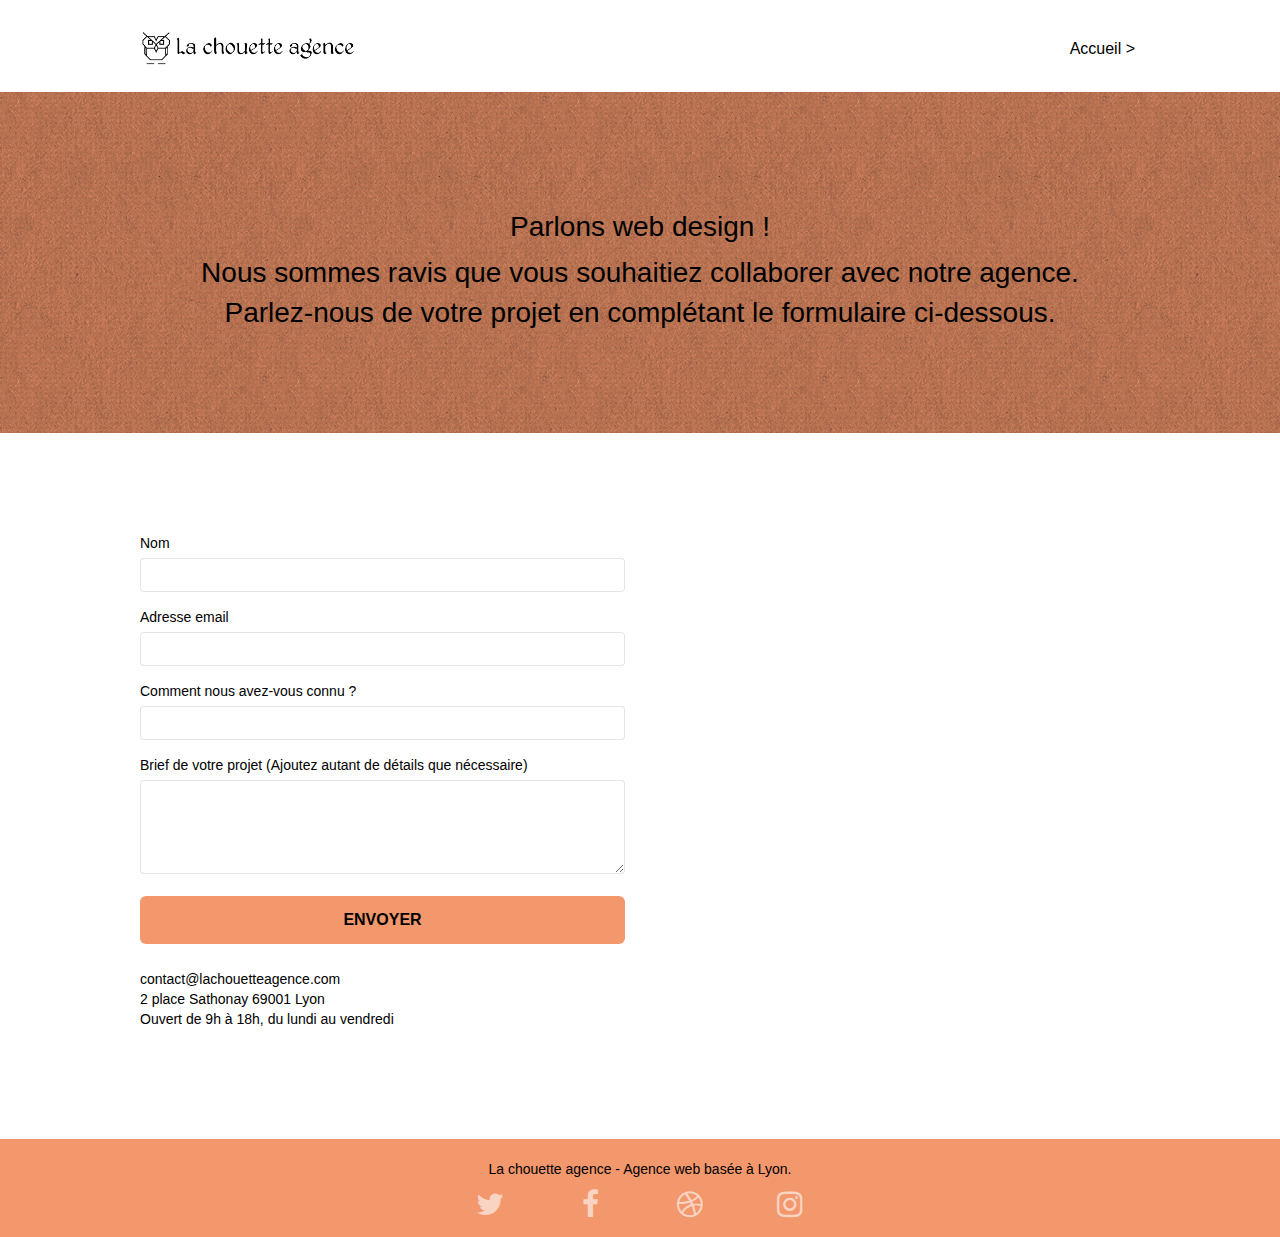
==== commit 4a755d9c: "Correctif 7" ====
--- a/contact.html
+++ b/contact.html
@@ -6,7 +6,7 @@
     <meta name="viewport" content="width=device-width, initial-scale=1.0, viewport-fit=cover">
     
 	<link rel="shortcut icon" type="image/png" href="favicon.jpg">
-    <link rel="stylesheet" href="https://maxcdn.bootstrapcdn.com/bootstrap/3.3.5/css/bootstrap.min.css">
+	<!--<link rel="stylesheet" href="https://maxcdn.bootstrapcdn.com/bootstrap/3.3.7/css/bootstrap.min.css" integrity="sha384-BVYiiSIFeK1dGmJRAkycuHAHRg32OmUcww7on3RYdg4Va+PmSTsz/K68vbdEjh4u" crossorigin="anonymous">-->
 	<link rel="stylesheet" type="text/css" href="./css/bootstrap.min.css">
 	<link rel="stylesheet" type="text/css" href="style.min.css">
 	<link rel="stylesheet" type="text/css" href="./css/font-awesome.min.css">
@@ -72,19 +72,19 @@
 			<div class="col-sm-6">
 				<form id="form_1" novalidate success-msg="Your message has been sent." fail-msg="Sorry it seems that our mail server is not responding, Sorry for the inconvenience!">
 					<div class="form-group">
-						<label tabindex="2">
+						<label for="name" tabindex="2">
 							Nom
 						</label>
 						<input tabindex="3" id="name" class="form-control" required />
 					</div>
 					<div class="form-group">
-						<label tabindex="4">
+						<label for="email" tabindex="4">
 							Adresse email
 						</label>
 						<input tabindex="5" id="email" class="form-control" type="email" required />
 					</div>
 					<div class="form-group">
-						<label tabindex="6">
+						<label for="input_504" tabindex="6">
 							Comment nous avez-vous connu ?
 						</label>
 						<input tabindex="7" class="form-control" type="email" required id="input_504" />
@@ -126,22 +126,22 @@
 				<div class="row row-no-gutters social">
 					<div class="col-sm-3">
 						<div class="text-center">
-							<a tabindex="12" class="social" href="index.html"><span class="fa fa-twitter icon-md"></span></a>
+							<a tabindex="12" class="social" href="#"><span class="fa fa-twitter icon-md"></span><p class="lienIcone">*</p></a>
 						</div>
 					</div>
 					<div class="col-sm-3">
 						<div class="text-center">
-							<a tabindex="13" class="social" href="index.html"><span class="fa fa-facebook icon-md"></span></a>
+							<a tabindex="13" class="social" href="#"><span class="fa fa-facebook icon-md"></span><p class="lienIcone">*</p></a>
 						</div>
 					</div>
 					<div class="col-sm-3">
 						<div class="text-center">
-							<a tabindex="14" class="social" href="index.html"><span class="fa fa-dribbble icon-md"></span></a>
+							<a tabindex="14" class="social" href="#"><span class="fa fa-dribbble icon-md"></span><p class="lienIcone">*</p></a>
 						</div>
 					</div>
 					<div class="col-sm-3">
 						<div class="text-center">
-							<a tabindex="15" class="social" href="index.html"><span class="fa fa-instagram icon-md"></span></a>
+							<a tabindex="15" class="social" href="#"><span class="fa fa-instagram icon-md"></span><p class="lienIcone">*</p></a>
 						</div>
 					</div>
 				</div>
@@ -155,9 +155,7 @@
 <!-- Principal conteneur END -->
     
 <script src="./js/jquery-2.1.0.min.js"></script>
-<!--<script src="./js/bootstrap.min.js"></script>-->
-<!--<script src="./js/blocs.min.js"></script>-->
-<script src="https://maxcdn.bootstrapcdn.com/bootstrap/3.3.5/js/bootstrap.min.js"></script>
+<!--<script src="https://maxcdn.bootstrapcdn.com/bootstrap/3.3.7/js/bootstrap.min.js" integrity="sha384-Tc5IQib027qvyjSMfHjOMaLkfuWVxZxUPnCJA7l2mCWNIpG9mGCD8wGNIcPD7Txa" crossorigin="anonymous"></script>-->
 <script src="./js/jqBootstrapValidation.min.js"></script>
 <script src="./js/formHandler.min.js"></script>
 
--- a/style.min.css
+++ b/style.min.css
@@ -1 +1 @@
-body{margin:0;padding:0;background:#fff;overflow-x:hidden;-webkit-font-smoothing:antialiased;-moz-osx-font-smoothing:grayscale}a,button{transition:all .3s ease-in-out;outline:0!important}a:hover{text-decoration:none;cursor:pointer}#page-loading-blocs-notifaction{position:fixed;top:0;bottom:0;width:100%;z-index:100000;background:#fff url(img/pageload-spinner.gif) no-repeat center center}.bloc{width:100%;clear:both;background:50% 50% no-repeat;padding:0 50px;-webkit-background-size:cover;-moz-background-size:cover;-o-background-size:cover;background-size:cover;position:relative}.bloc .container{padding-left:0;padding-right:0}.bloc-lg{padding:100px 50px}.bloc-md{padding:50px}.bloc-sm{padding:20px 50px}.bg-b-edge,.bg-bl-edge,.bg-br-edge,.bg-center,.bg-l-edge,.bg-r-edge,.bg-repeat,.bg-t-edge,.bg-tl-edge,.bg-tr-edge{-webkit-background-size:auto!important;-moz-background-size:auto!important;-o-background-size:auto!important;background-size:auto!important}.bg-repeat{background:repeat}.bg-t-edge{background:top no-repeat}.bloc-bg-texture::before{content:"";background-size:2px 2px;position:absolute;top:0;bottom:0;left:0;right:0}.texture-paper::before{background:url(img/texture-paper.png);background-size:280px 280px}.b-parallax{background-attachment:fixed}.d-bloc{color:rgba(0,0,0,1)}.d-bloc button:hover{color:rgba(0,0,0,.8)}.d-bloc .icon-round,.d-bloc .icon-rounded,.d-bloc .icon-semi-rounded-a,.d-bloc .icon-semi-rounded-b,.d-bloc .icon-square{border-color:rgba(255,255,255,.9)}.d-bloc .divider-h span{border-color:rgba(255,255,255,.2)}.d-bloc .a-btn,.d-bloc .navbar a,.d-bloc .navbar-brand,.d-bloc a .icon-lg,.d-bloc a .icon-md,.d-bloc a .icon-sm,.d-bloc a .icon-xl,.d-bloc h1 a,.d-bloc h2 a,.d-bloc h3 a,.d-bloc h4 a,.d-bloc h5 a,.d-bloc h6 a,.d-bloc p a{color:rgba(255,255,255,.6)}.d-bloc .a-btn:hover,.d-bloc .navbar a:hover,.d-bloc .navbar-brand:hover,.d-bloc a:hover .icon-lg,.d-bloc a:hover .icon-md,.d-bloc a:hover .icon-sm,.d-bloc a:hover .icon-xl,.d-bloc h1 a:hover,.d-bloc h2 a:hover,.d-bloc h3 a:hover,.d-bloc h4 a:hover,.d-bloc h5 a:hover,.d-bloc h6 a:hover,.d-bloc p a:hover{color:rgba(255,255,255,1)}.d-bloc .navbar-toggle .icon-bar{background:rgba(255,255,255,1)}.d-bloc .btn-wire,.d-bloc .btn-wire:hover{color:rgba(255,255,255,1);border-color:rgba(255,255,255,1)}.d-bloc .panel{color:rgba(0,0,0,.5)}.d-bloc .panel button:hover{color:rgba(0,0,0,.7)}.d-bloc .panel icon{border-color:rgba(0,0,0,.7)}.d-bloc .panel .divider-h span{border-color:rgba(0,0,0,.1)}.d-bloc .panel .a-btn{color:rgba(0,0,0,.6)}.d-bloc .panel .a-btn:hover{color:rgba(0,0,0,1)}.d-bloc .panel .btn-wire,.d-bloc .panel .btn-wire:hover{color:rgba(0,0,0,.7);border-color:rgba(0,0,0,.3)}.d-bloc .panel,.l-bloc{color:rgba(0,0,0,.5)}.d-bloc .panel button:hover,.l-bloc button:hover{color:rgba(0,0,0,.7)}.l-bloc .icon-round,.l-bloc .icon-rounded,.l-bloc .icon-semi-rounded-a,.l-bloc .icon-semi-rounded-b,.l-bloc .icon-square{border-color:rgba(0,0,0,.7)}.d-bloc .panel .divider-h span,.l-bloc .divider-h span{border-color:rgba(0,0,0,.1)}.d-bloc .panel .a-btn,.l-bloc .a-btn,.l-bloc .navbar a,.l-bloc .navbar-brand,.l-bloc a .icon-lg,.l-bloc a .icon-md,.l-bloc a .icon-sm,.l-bloc a .icon-xl,.l-bloc h1 a,.l-bloc h2 a,.l-bloc h3 a,.l-bloc h4 a,.l-bloc h5 a,.l-bloc h6 a,.l-bloc p a{color:rgba(0,0,0,.6)}.d-bloc .panel .a-btn:hover,.l-bloc .a-btn:hover,.l-bloc .navbar a:hover,.l-bloc .navbar-brand:hover,.l-bloc a:hover .icon-lg,.l-bloc a:hover .icon-md,.l-bloc a:hover .icon-sm,.l-bloc a:hover .icon-xl,.l-bloc h1 a:hover,.l-bloc h2 a:hover,.l-bloc h3 a:hover,.l-bloc h4 a:hover,.l-bloc h5 a:hover,.l-bloc h6 a:hover,.l-bloc p a:hover{color:rgba(0,0,0,1)}.l-bloc .navbar-toggle .icon-bar{color:rgba(0,0,0,.6)}.d-bloc .panel .btn-wire,.d-bloc .panel .btn-wire:hover,.l-bloc .btn-wire,.l-bloc .btn-wire:hover{color:rgba(0,0,0,.7);border-color:rgba(0,0,0,.3)}.voffset{margin-top:30px}.voffset-lg{margin-top:80px}.row-no-gutters{margin-right:0;margin-left:0}.row.row-no-gutters>[class*=" col-"],.row.row-no-gutters>[class^=col-]{padding-right:0;padding-left:0}#bloc-1-hero h1{font-size:32px}.navbar{margin-bottom:0;z-index:1}.navbar-brand{height:auto;padding:3px 15px;font-size:25px;font-weight:400;font-weight:600;line-height:44px}.navbar-brand img{max-height:200px;margin:0 5px 0 0;display:inline}.navbar-brand img[src$=svg]{min-width:100px}.nav-center .navbar-brand img{margin:0}.navbar .nav{padding-top:2px;margin-right:-16px;float:right;z-index:1}.nav>li{float:left;margin-top:4px;font-size:16px}.navbar-nav .open .dropdown-menu>li>a{text-align:inherit}.nav>li a:focus,.nav>li a:hover{background:0 0}.navbar-toggle{margin:10px 10px 0 0;border:0}.navbar-toggle:hover{background:0 0!important}.navbar-toggle .icon-bar{background-color:rgba(0,0,0,.5);width:26px}.nav-invert .navbar .nav{float:left}.nav-invert .navbar-brand,.nav-invert .navbar-header{float:right;position:relative;z-index:2}@media (min-width:768px){.site-navigation{position:absolute;top:50%;right:20px;transform:translate(0,-50%);-webkit-transform:translateY(-50%)}.nav>li .dropdown-menu a,.nav>li .dropdown-menu a:hover{color:#484848}.nav-invert .site-navigation{left:0;right:0}.nav-center{text-align:center}.nav-center .navbar-header{width:100%}.nav-center .nav>li,.nav-center .navbar-brand,.nav-center .navbar-header{float:none;display:inline-block}.nav-center .site-navigation{position:relative;width:100%;right:0;margin-right:0;margin-top:20px}.nav-center.mini-nav .navbar-toggle{float:none;margin:10px auto 0}}.nav>li>.dropdown a{background:0 0!important;display:block;padding:14px 15px}nav .caret{margin:0 5px}.dropdown-menu .dropdown-menu{top:-8px;left:100%}.dropdown-menu .dropmenu-flow-right{top:100%;left:0;margin-left:-1px;border-top-left-radius:0;border-top-right-radius:0}.dropdown-menu .dropdown span{border:4px solid #000;border-top-color:transparent;border-right-color:transparent;border-bottom-color:transparent;margin:6px -5px 0 0!important;float:right}.mg-md{margin-top:10px;margin-bottom:20px}.mg-lg{margin-top:10px;margin-bottom:40px}.btn{margin:0 5px 5px 0}.btn.pull-right{margin:0 0 5px 5px}.btn-d,.btn-d:focus,.btn-d:hover{color:#fff;background:rgba(0,0,0,.3)}button{outline:0!important}.btn-rd{border-radius:40px}.btn-clean{border:1px solid rgba(0,0,0,.08);border-bottom-color:rgba(0,0,0,.1);text-shadow:0 1px 0 rgba(0,0,1,.1);box-shadow:0 1px 3px rgba(0,0,1,.25),inset 0 1px 0 0 rgba(255,255,255,.15)}.icon-md{font-size:30px!important}.icon-lg{font-size:60px!important}.sm-shadow{text-shadow:0 1px 2px rgba(0,0,0,.3)}.panel-sq,.panel-sq .panel-footer,.panel-sq .panel-heading{border-radius:0}.panel-rd{border-radius:30px}.panel-rd .panel-heading{border-radius:29px 29px 0 0}.panel-rd .panel-footer{border-radius:0 0 29px 29px}.form-control{border-color:rgba(0,0,0,.1);box-shadow:none}.scrollToTop{width:40px;height:40px;position:fixed;bottom:20px;right:20px;opacity:0;z-index:500;transition:all .3s ease-in-out}.scrollToTop span{margin-top:6px}.showScrollTop{font-size:14px;opacity:1}a[data-lightbox]{position:relative;display:block;text-align:center}a[data-lightbox]:hover::before{content:"+";font-family:HelveticaNeue-Light,"Helvetica Neue Light","Helvetica Neue",Helvetica,Arial;font-size:32px;width:50px;height:50px;margin-left:-25px;border-radius:50%;background:rgba(0,0,0,.6);color:#fff;font-weight:100;z-index:1;position:absolute;top:50%;transform:translateY(-50%);-webkit-transform:translateY(-50%)}a[data-lightbox]:hover img{opacity:.6;-webkit-animation-fill-mode:none;animation-fill-mode:none}#lightbox-modal{display:flex;align-items:center}#lightbox-modal .modal-dialog{width:90%;max-width:900px;margin:0 auto 0}#lightbox-modal .modal-dialog img{max-height:90vh;margin:0 auto}.lightbox-caption{padding:20px;color:#fff;background:rgba(0,0,0,.5);position:absolute;left:15px;right:15px;bottom:5px}.close-lightbox{color:#fff;font-size:30px;position:absolute;top:20px;right:20px;z-index:20;background:rgba(0,0,0,.5);border:none;line-height:30px;padding:0 9px 5px;opacity:.3}.close-lightbox:hover,.next-lightbox:hover,.prev-lightbox:hover{opacity:1;color:#fff}.next-lightbox,.prev-lightbox{font-size:20px;color:rgba(255,255,255,.9);background:rgba(0,0,0,.5);transition:all .2s ease-in-out;position:absolute;top:45%;z-index:1;opacity:.4}.next-lightbox{padding:6px 8px 1px 13px;right:25px}.prev-lightbox{padding:6px 13px 1px 10px;left:25px}.snapshot-lb .modal-body{padding-bottom:45px}.snapshot-lb .lightbox-caption{padding:0;color:rgba(0,0,0,.5);background:0 0}.btn,a,h1,h2,h3,h4,h5,h6,label,p{font-family:helvetica;font-weight:400;color:#000!important}.container{max-width:1000px}.hero-bloc-text{font-size:38px}.hero-bloc-text-sub{font-size:36px}.statement-bloc-text{line-height:26px;font-style:italic;font-size:20px;text-align:center;font-weight:lighter;max-width:520px;margin:auto auto auto auto}p{font-size:14px}.tight-width-whitespace{max-width:900px;margin:auto auto auto auto}.h1{font-size:20px;font-family:"Open Sans"}.cta-hero{margin-top:22px;color:#fff!important;text-transform:uppercase;padding:12px 28px 12px 28px;font-size:16px;font-weight:700}.social{max-width:400px;margin:auto auto auto auto}h2{font-size:22px;line-height:1.4em}h3{font-size:15px;text-transform:uppercase;font-weight:700;color:#333!important}.med-width-whitespace{max-width:800px;margin:auto auto auto auto;box-shadow:0 0 0 #000}h1{color:#333!important}h4{color:#333!important}.icons{margin-bottom:14px;margin-top:24px}.white{color:#fff!important}.black{color:#000!important}.portfolio-thumb{margin-bottom:24px}.portfolio-row{margin-bottom:44px;margin-top:50px}.avatar{box-shadow:0 4px 9px rgba(0,0,0,.3)}.black-background{background-color:rgba(165,147,99,.7);padding:40px 40px 40px 40px}.bold-link{font-weight:900;text-decoration:underline!important}.bgc-white{background-color:#fff}.bgc-dark-slate-blue{background-color:#364577}.bgc-atomic-tangerine{background-color:#f3976c}.tc-white{color:#f3976c!important;font-size:24px}.tc-white1{color:#fff!important;font-size:28px}.tc-black{color:#000!important;font-size:28px}.btn-atomic-tangerine{background:#f3976c;color:#000!important}.btn-atomic-tangerine:hover{background:#c27956!important;color:#000!important}.ltc-white{color:#fff!important}.ltc-white:hover{color:#ccc!important}.ltc-atomic-tangerine{color:#f3976c!important}.ltc-atomic-tangerine:hover{color:#c27956!important}.icon-dark-slate-blue{color:#364577!important;border-color:#364577!important}.bg-dots-bg{background-image:url(img/dots-bg.png)}.bg-lines-h2-bg{background-image:url(img/lines-h2-bg.png)}.bg-banniere{background-image:url(img/la-chouette-agence-banniere.jpg)}.bg-presentation{background-image:url(img/image-de-presentation.bmp)}@media (max-width:1024px){.bloc{padding-left:20px;padding-right:20px}.bloc-tile-2.full-width-bloc .container,.bloc-tile-3.full-width-bloc .container,.bloc-tile-4.full-width-bloc .container,.bloc.full-width-bloc{padding-left:0;padding-right:0}}@media (max-width:992px) and (min-width:768px){.navbar .nav{max-width:80%}.nav-center.navbar .nav{max-width:100%}}@media only screen and (min-width:768px) and (max-width:1024px) and (orientation:landscape){.b-parallax{background-attachment:scroll}}@media only screen and (min-width:1024px) and (max-width:1366px) and (-webkit-min-device-pixel-ratio:1.5){.b-parallax{background-attachment:scroll}}@media (max-width:991px){.container{width:100%}.b-parallax{background-attachment:scroll}#hero-bloc,.page-container{overflow-x:hidden;position:relative}.bloc-group,.bloc-group .bloc{display:block;width:100%}.bloc-fill-screen .fill-bloc-bottom-edge,.bloc-fill-screen .fill-bloc-top-edge{padding:0 20px}}@media (max-width:767px){.page-container{overflow-x:hidden;position:relative}#disqus_thread,h1,h2,h3,h4,h5,h6,p{padding-left:10px!important;padding-right:10px!important}.b-parallax{background-attachment:scroll}.navbar .nav{padding-top:0;border-top:1px solid rgba(0,0,0,.2);float:none!important}.navbar.row{margin-left:0;margin-right:0}.site-navigation{position:inherit;transform:none;-webkit-transform:none;-ms-transform:none}.nav>li{margin-top:0;border-bottom:1px solid rgba(0,0,0,.1);background:rgba(0,0,0,.05);text-align:left;padding-left:15px;width:100%}.nav>li:hover{background:rgba(0,0,0,.08)}.dropdown .dropdown a .caret{float:none;margin:5px 0 0 10px!important;border:4px solid #000;border-bottom-color:transparent;border-right-color:transparent;border-left-color:transparent}#hero-bloc .navbar .nav{background:rgba(0,0,0,.8)}#hero-bloc .navbar .nav a{color:rgba(255,255,255,.6)}.hero{padding:50px 0}.hero-nav{left:-1px;right:-1px}.navbar-collapse{padding:0;overflow-x:hidden;-webkit-box-shadow:none;box-shadow:none}.navbar-brand img{max-height:40px;width:auto}.nav-invert .navbar-header{float:none;width:100%}.nav-invert .navbar-toggle{float:left;margin-left:10px}.bloc{padding-left:0;padding-right:0}.bloc-lg,.bloc-xl,.bloc-xxl{padding:40px 0}.bloc-md,.bloc-sm{padding-left:0;padding-right:0}.bloc-fill-screen .fill-bloc-bottom-edge,.bloc-fill-screen .fill-bloc-top-edge,.bloc-tile-2 .container,.bloc-tile-3 .container,.bloc-tile-4 .container{padding-left:0;padding-right:0}.a-block{padding:0 10px}.btn-dwn{display:none}.voffset{margin-top:5px}.voffset-md{margin-top:20px}.voffset-lg{margin-top:30px}form{padding:5px}.close-lightbox{display:inline-block}.blocsapp-device-iphone5{background-size:216px 425px;padding-top:60px;width:216px;height:425px}.blocsapp-device-iphone5 img{width:180px;height:320px}}@media (max-width:400px){.bloc{padding-left:0;padding-right:0}}@media (max-width:767px){.bloc-mob-center-text{text-align:center}}+body{margin:0;padding:0;background:#fff;overflow-x:hidden;-webkit-font-smoothing:antialiased;-moz-osx-font-smoothing:grayscale}a,button{transition:all .3s ease-in-out;outline:0!important}a:hover{text-decoration:none;cursor:pointer}#page-loading-blocs-notifaction{position:fixed;top:0;bottom:0;width:100%;z-index:100000;background:#fff url(img/pageload-spinner.gif) no-repeat center center}.bloc{width:100%;clear:both;background:50% 50% no-repeat;padding:0 50px;-webkit-background-size:cover;-moz-background-size:cover;-o-background-size:cover;background-size:cover;position:relative}.bloc .container{padding-left:0;padding-right:0}.bloc-lg{padding:100px 50px}.bloc-md{padding:50px}.bloc-sm{padding:20px 50px}.bg-b-edge,.bg-bl-edge,.bg-br-edge,.bg-center,.bg-l-edge,.bg-r-edge,.bg-repeat,.bg-t-edge,.bg-tl-edge,.bg-tr-edge{-webkit-background-size:auto!important;-moz-background-size:auto!important;-o-background-size:auto!important;background-size:auto!important}.bg-repeat{background:repeat}.bg-t-edge{background:top no-repeat}.bloc-bg-texture::before{content:"";background-size:2px 2px;position:absolute;top:0;bottom:0;left:0;right:0}.texture-paper::before{background:url(img/texture-paper.png);background-size:280px 280px}.b-parallax{background-attachment:fixed}.d-bloc{color:rgba(0,0,0,1)}.d-bloc button:hover{color:rgba(0,0,0,.8)}.d-bloc .icon-round,.d-bloc .icon-rounded,.d-bloc .icon-semi-rounded-a,.d-bloc .icon-semi-rounded-b,.d-bloc .icon-square{border-color:rgba(255,255,255,.9)}.d-bloc .divider-h span{border-color:rgba(255,255,255,.2)}.d-bloc .a-btn,.d-bloc .navbar a,.d-bloc .navbar-brand,.d-bloc a .icon-lg,.d-bloc a .icon-md,.d-bloc a .icon-sm,.d-bloc a .icon-xl,.d-bloc h1 a,.d-bloc h2 a,.d-bloc h3 a,.d-bloc h4 a,.d-bloc h5 a,.d-bloc h6 a,.d-bloc p a{color:rgba(255,255,255,.6)}.d-bloc .a-btn:hover,.d-bloc .navbar a:hover,.d-bloc .navbar-brand:hover,.d-bloc a:hover .icon-lg,.d-bloc a:hover .icon-md,.d-bloc a:hover .icon-sm,.d-bloc a:hover .icon-xl,.d-bloc h1 a:hover,.d-bloc h2 a:hover,.d-bloc h3 a:hover,.d-bloc h4 a:hover,.d-bloc h5 a:hover,.d-bloc h6 a:hover,.d-bloc p a:hover{color:rgba(255,255,255,1)}.d-bloc .navbar-toggle .icon-bar{background:rgba(255,255,255,1)}.d-bloc .btn-wire,.d-bloc .btn-wire:hover{color:rgba(255,255,255,1);border-color:rgba(255,255,255,1)}.d-bloc .panel{color:rgba(0,0,0,.5)}.d-bloc .panel button:hover{color:rgba(0,0,0,.7)}.d-bloc .panel icon{border-color:rgba(0,0,0,.7)}.d-bloc .panel .divider-h span{border-color:rgba(0,0,0,.1)}.d-bloc .panel .a-btn{color:rgba(0,0,0,.6)}.d-bloc .panel .a-btn:hover{color:rgba(0,0,0,1)}.d-bloc .panel .btn-wire,.d-bloc .panel .btn-wire:hover{color:rgba(0,0,0,.7);border-color:rgba(0,0,0,.3)}.d-bloc .panel,.l-bloc{color:rgba(0,0,0,.5)}.d-bloc .panel button:hover,.l-bloc button:hover{color:rgba(0,0,0,.7)}.l-bloc .icon-round,.l-bloc .icon-rounded,.l-bloc .icon-semi-rounded-a,.l-bloc .icon-semi-rounded-b,.l-bloc .icon-square{border-color:rgba(0,0,0,.7)}.d-bloc .panel .divider-h span,.l-bloc .divider-h span{border-color:rgba(0,0,0,.1)}.d-bloc .panel .a-btn,.l-bloc .a-btn,.l-bloc .navbar a,.l-bloc .navbar-brand,.l-bloc a .icon-lg,.l-bloc a .icon-md,.l-bloc a .icon-sm,.l-bloc a .icon-xl,.l-bloc h1 a,.l-bloc h2 a,.l-bloc h3 a,.l-bloc h4 a,.l-bloc h5 a,.l-bloc h6 a,.l-bloc p a{color:rgba(0,0,0,.6)}.d-bloc .panel .a-btn:hover,.l-bloc .a-btn:hover,.l-bloc .navbar a:hover,.l-bloc .navbar-brand:hover,.l-bloc a:hover .icon-lg,.l-bloc a:hover .icon-md,.l-bloc a:hover .icon-sm,.l-bloc a:hover .icon-xl,.l-bloc h1 a:hover,.l-bloc h2 a:hover,.l-bloc h3 a:hover,.l-bloc h4 a:hover,.l-bloc h5 a:hover,.l-bloc h6 a:hover,.l-bloc p a:hover{color:rgba(0,0,0,1)}.l-bloc .navbar-toggle .icon-bar{color:rgba(0,0,0,.6)}.d-bloc .panel .btn-wire,.d-bloc .panel .btn-wire:hover,.l-bloc .btn-wire,.l-bloc .btn-wire:hover{color:rgba(0,0,0,.7);border-color:rgba(0,0,0,.3)}.voffset{margin-top:30px}.voffset-lg{margin-top:80px}.row-no-gutters{margin-right:0;margin-left:0}.row.row-no-gutters>[class*=" col-"],.row.row-no-gutters>[class^=col-]{padding-right:0;padding-left:0}#bloc-1-hero h1{font-size:32px}.navbar{margin-bottom:0;z-index:1}.navbar-brand{height:auto;padding:3px 15px;font-size:25px;font-weight:400;font-weight:600;line-height:44px}.navbar-brand img{max-height:200px;margin:0 5px 0 0;display:inline}.navbar-brand img[src$=svg]{min-width:100px}.nav-center .navbar-brand img{margin:0}.navbar .nav{padding-top:2px;margin-right:-16px;float:right;z-index:1}.nav>li{float:left;margin-top:4px;font-size:16px}.navbar-nav .open .dropdown-menu>li>a{text-align:inherit}.nav>li a:focus,.nav>li a:hover{background:0 0}.navbar-toggle{margin:10px 10px 0 0;border:0}.navbar-toggle:hover{background:0 0!important}.navbar-toggle .icon-bar{background-color:rgba(0,0,0,.5);width:26px}.nav-invert .navbar .nav{float:left}.nav-invert .navbar-brand,.nav-invert .navbar-header{float:right;position:relative;z-index:2}@media (min-width:768px){.site-navigation{position:absolute;top:50%;right:20px;transform:translate(0,-50%);-webkit-transform:translateY(-50%)}.nav>li .dropdown-menu a,.nav>li .dropdown-menu a:hover{color:#484848}.nav-invert .site-navigation{left:0;right:0}.nav-center{text-align:center}.nav-center .navbar-header{width:100%}.nav-center .nav>li,.nav-center .navbar-brand,.nav-center .navbar-header{float:none;display:inline-block}.nav-center .site-navigation{position:relative;width:100%;right:0;margin-right:0;margin-top:20px}.nav-center.mini-nav .navbar-toggle{float:none;margin:10px auto 0}}.nav>li>.dropdown a{background:0 0!important;display:block;padding:14px 15px}nav .caret{margin:0 5px}.dropdown-menu .dropdown-menu{top:-8px;left:100%}.dropdown-menu .dropmenu-flow-right{top:100%;left:0;margin-left:-1px;border-top-left-radius:0;border-top-right-radius:0}.dropdown-menu .dropdown span{border:4px solid #000;border-top-color:transparent;border-right-color:transparent;border-bottom-color:transparent;margin:6px -5px 0 0!important;float:right}.mg-md{margin-top:10px;margin-bottom:20px}.mg-lg{margin-top:10px;margin-bottom:40px}.btn{margin:0 5px 5px 0}.btn.pull-right{margin:0 0 5px 5px}.btn-d,.btn-d:focus,.btn-d:hover{color:#fff;background:rgba(0,0,0,.3)}button{outline:0!important}.btn-rd{border-radius:40px}.btn-clean{border:1px solid rgba(0,0,0,.08);border-bottom-color:rgba(0,0,0,.1);text-shadow:0 1px 0 rgba(0,0,1,.1);box-shadow:0 1px 3px rgba(0,0,1,.25),inset 0 1px 0 0 rgba(255,255,255,.15)}.icon-md{font-size:30px!important}.icon-lg{font-size:60px!important}.sm-shadow{text-shadow:0 1px 2px rgba(0,0,0,.3)}.panel-sq,.panel-sq .panel-footer,.panel-sq .panel-heading{border-radius:0}.panel-rd{border-radius:30px}.panel-rd .panel-heading{border-radius:29px 29px 0 0}.panel-rd .panel-footer{border-radius:0 0 29px 29px}.form-control{border-color:rgba(0,0,0,.1);box-shadow:none}.scrollToTop{width:40px;height:40px;position:fixed;bottom:20px;right:20px;opacity:0;z-index:500;transition:all .3s ease-in-out}.scrollToTop span{margin-top:6px}.showScrollTop{font-size:14px;opacity:1}a[data-lightbox]{position:relative;display:block;text-align:center}a[data-lightbox]:hover::before{content:"+";font-family:HelveticaNeue-Light,"Helvetica Neue Light","Helvetica Neue",Helvetica,Arial;font-size:32px;width:50px;height:50px;margin-left:-25px;border-radius:50%;background:rgba(0,0,0,.6);color:#fff;font-weight:100;z-index:1;position:absolute;top:50%;transform:translateY(-50%);-webkit-transform:translateY(-50%)}a[data-lightbox]:hover img{opacity:.6;-webkit-animation-fill-mode:none;animation-fill-mode:none}#lightbox-modal{display:flex;align-items:center}#lightbox-modal .modal-dialog{width:90%;max-width:900px;margin:0 auto 0}#lightbox-modal .modal-dialog img{max-height:90vh;margin:0 auto}.lightbox-caption{padding:20px;color:#fff;background:rgba(0,0,0,.5);position:absolute;left:15px;right:15px;bottom:5px}.close-lightbox{color:#fff;font-size:30px;position:absolute;top:20px;right:20px;z-index:20;background:rgba(0,0,0,.5);border:none;line-height:30px;padding:0 9px 5px;opacity:.3}.close-lightbox:hover,.next-lightbox:hover,.prev-lightbox:hover{opacity:1;color:#fff}.next-lightbox,.prev-lightbox{font-size:20px;color:rgba(255,255,255,.9);background:rgba(0,0,0,.5);transition:all .2s ease-in-out;position:absolute;top:45%;z-index:1;opacity:.4}.next-lightbox{padding:6px 8px 1px 13px;right:25px}.prev-lightbox{padding:6px 13px 1px 10px;left:25px}.snapshot-lb .modal-body{padding-bottom:45px}.snapshot-lb .lightbox-caption{padding:0;color:rgba(0,0,0,.5);background:0 0}.btn,a,h1,h2,h3,h4,h5,h6,label,p{font-family:helvetica;font-weight:400;color:#000!important}.container{max-width:1000px}.hero-bloc-text{font-size:38px}.hero-bloc-text-sub{font-size:36px}.statement-bloc-text{line-height:26px;font-style:italic;font-size:20px;text-align:center;font-weight:lighter;max-width:520px;margin:auto auto auto auto}p{font-size:14px}.tight-width-whitespace{max-width:900px;margin:auto auto auto auto}.h1{font-size:20px;font-family:"Open Sans"}.cta-hero{margin-top:22px;color:#fff!important;text-transform:uppercase;padding:12px 28px 12px 28px;font-size:16px;font-weight:700}.social{max-width:400px;margin:auto auto auto auto}h2{font-size:22px;line-height:1.4em}h3{font-size:15px;text-transform:uppercase;font-weight:700;color:#333!important}.med-width-whitespace{max-width:800px;margin:auto auto auto auto;box-shadow:0 0 0 #000}h1{color:#333!important}h4{color:#333!important}.lienIcone{width:1px;height:1px;overflow:hidden;margin:-2px}.icons{margin-bottom:14px;margin-top:24px}.white{color:#fff!important}.black{color:#000!important}.portfolio-thumb{margin-bottom:24px}.portfolio-row{margin-bottom:44px;margin-top:50px}.avatar{box-shadow:0 4px 9px rgba(0,0,0,.3)}.black-background{background-color:rgba(165,147,99,.7);padding:40px 40px 40px 40px}.bold-link{font-weight:900;text-decoration:underline!important}.bgc-white{background-color:#fff}.bgc-dark-slate-blue{background-color:#364577}.bgc-atomic-tangerine{background-color:#f3976c}.tc-white{color:#f3976c!important;font-size:24px}.tc-white1{color:#fff!important;font-size:28px}.tc-black{color:#000!important;font-size:28px}.btn-atomic-tangerine{background:#f3976c;color:#000!important}.btn-atomic-tangerine:hover{background:#c27956!important;color:#000!important}.ltc-white{color:#fff!important}.ltc-white:hover{color:#ccc!important}.ltc-atomic-tangerine{color:#f3976c!important}.ltc-atomic-tangerine:hover{color:#c27956!important}.icon-dark-slate-blue{color:#364577!important;border-color:#364577!important}.bg-dots-bg{background-image:url(img/dots-bg.png)}.bg-lines-h2-bg{background-image:url(img/lines-h2-bg.png)}.bg-banniere{background-image:url(img/la-chouette-agence-banniere.jpg)}.bg-presentation{background-image:url(img/image-de-presentation.bmp)}@media (max-width:1024px){.bloc{padding-left:20px;padding-right:20px}.bloc-tile-2.full-width-bloc .container,.bloc-tile-3.full-width-bloc .container,.bloc-tile-4.full-width-bloc .container,.bloc.full-width-bloc{padding-left:0;padding-right:0}}@media (max-width:992px) and (min-width:768px){.navbar .nav{max-width:80%}.nav-center.navbar .nav{max-width:100%}}@media only screen and (min-width:768px) and (max-width:1024px) and (orientation:landscape){.b-parallax{background-attachment:scroll}}@media only screen and (min-width:1024px) and (max-width:1366px) and (-webkit-min-device-pixel-ratio:1.5){.b-parallax{background-attachment:scroll}}@media (max-width:991px){.container{width:100%}.b-parallax{background-attachment:scroll}#hero-bloc,.page-container{overflow-x:hidden;position:relative}.bloc-group,.bloc-group .bloc{display:block;width:100%}.bloc-fill-screen .fill-bloc-bottom-edge,.bloc-fill-screen .fill-bloc-top-edge{padding:0 20px}}@media (max-width:767px){.page-container{overflow-x:hidden;position:relative}#disqus_thread,h1,h2,h3,h4,h5,h6,p{padding-left:10px!important;padding-right:10px!important}.b-parallax{background-attachment:scroll}.navbar .nav{padding-top:0;border-top:1px solid rgba(0,0,0,.2);float:none!important}.navbar.row{margin-left:0;margin-right:0}.site-navigation{position:inherit;transform:none;-webkit-transform:none;-ms-transform:none}.nav>li{margin-top:0;border-bottom:1px solid rgba(0,0,0,.1);background:rgba(0,0,0,.05);text-align:left;padding-left:15px;width:100%}.nav>li:hover{background:rgba(0,0,0,.08)}.dropdown .dropdown a .caret{float:none;margin:5px 0 0 10px!important;border:4px solid #000;border-bottom-color:transparent;border-right-color:transparent;border-left-color:transparent}#hero-bloc .navbar .nav{background:rgba(0,0,0,.8)}#hero-bloc .navbar .nav a{color:rgba(255,255,255,.6)}.hero{padding:50px 0}.hero-nav{left:-1px;right:-1px}.navbar-collapse{padding:0;overflow-x:hidden;-webkit-box-shadow:none;box-shadow:none}.navbar-brand img{max-height:40px;width:auto}.nav-invert .navbar-header{float:none;width:100%}.nav-invert .navbar-toggle{float:left;margin-left:10px}.bloc{padding-left:0;padding-right:0}.bloc-lg,.bloc-xl,.bloc-xxl{padding:40px 0}.bloc-md,.bloc-sm{padding-left:0;padding-right:0}.bloc-fill-screen .fill-bloc-bottom-edge,.bloc-fill-screen .fill-bloc-top-edge,.bloc-tile-2 .container,.bloc-tile-3 .container,.bloc-tile-4 .container{padding-left:0;padding-right:0}.a-block{padding:0 10px}.btn-dwn{display:none}.voffset{margin-top:5px}.voffset-md{margin-top:20px}.voffset-lg{margin-top:30px}form{padding:5px}.close-lightbox{display:inline-block}.blocsapp-device-iphone5{background-size:216px 425px;padding-top:60px;width:216px;height:425px}.blocsapp-device-iphone5 img{width:180px;height:320px}}@media (max-width:400px){.bloc{padding-left:0;padding-right:0}}@media (max-width:767px){.bloc-mob-center-text{text-align:center}}